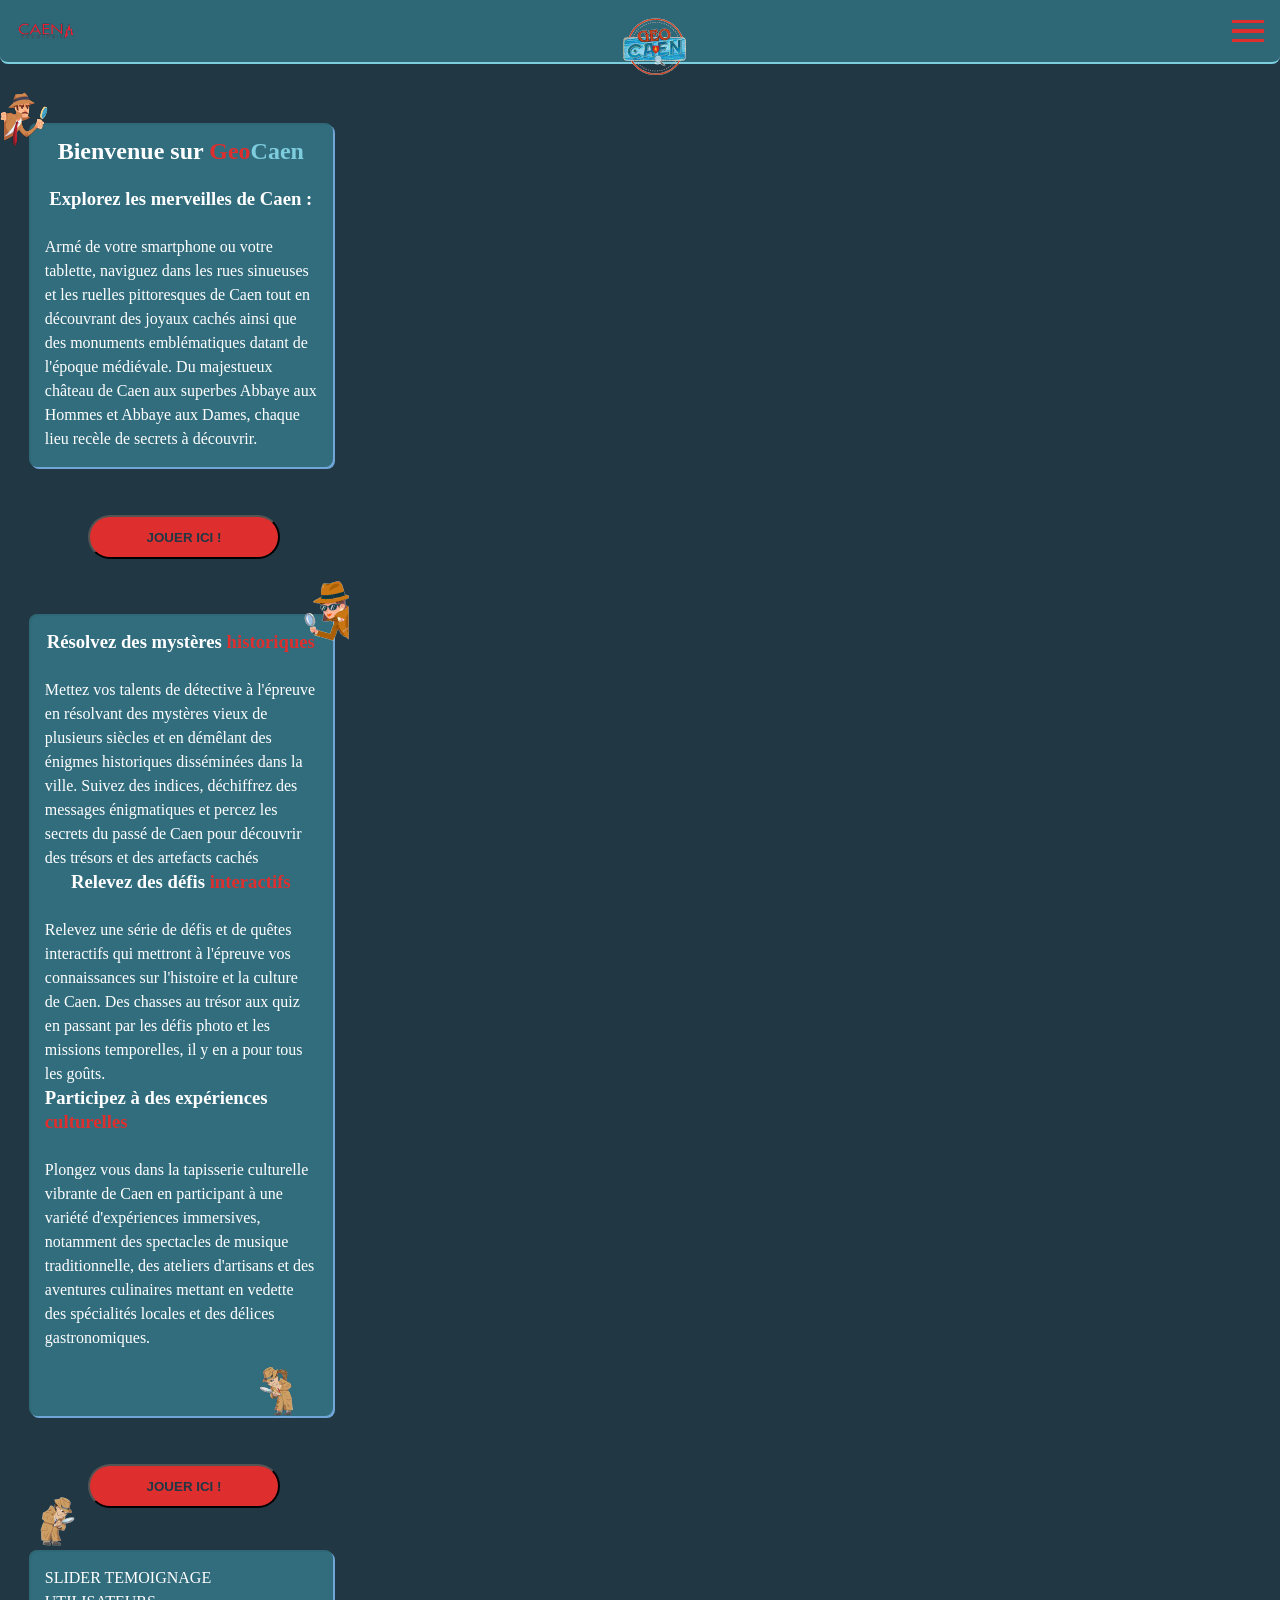
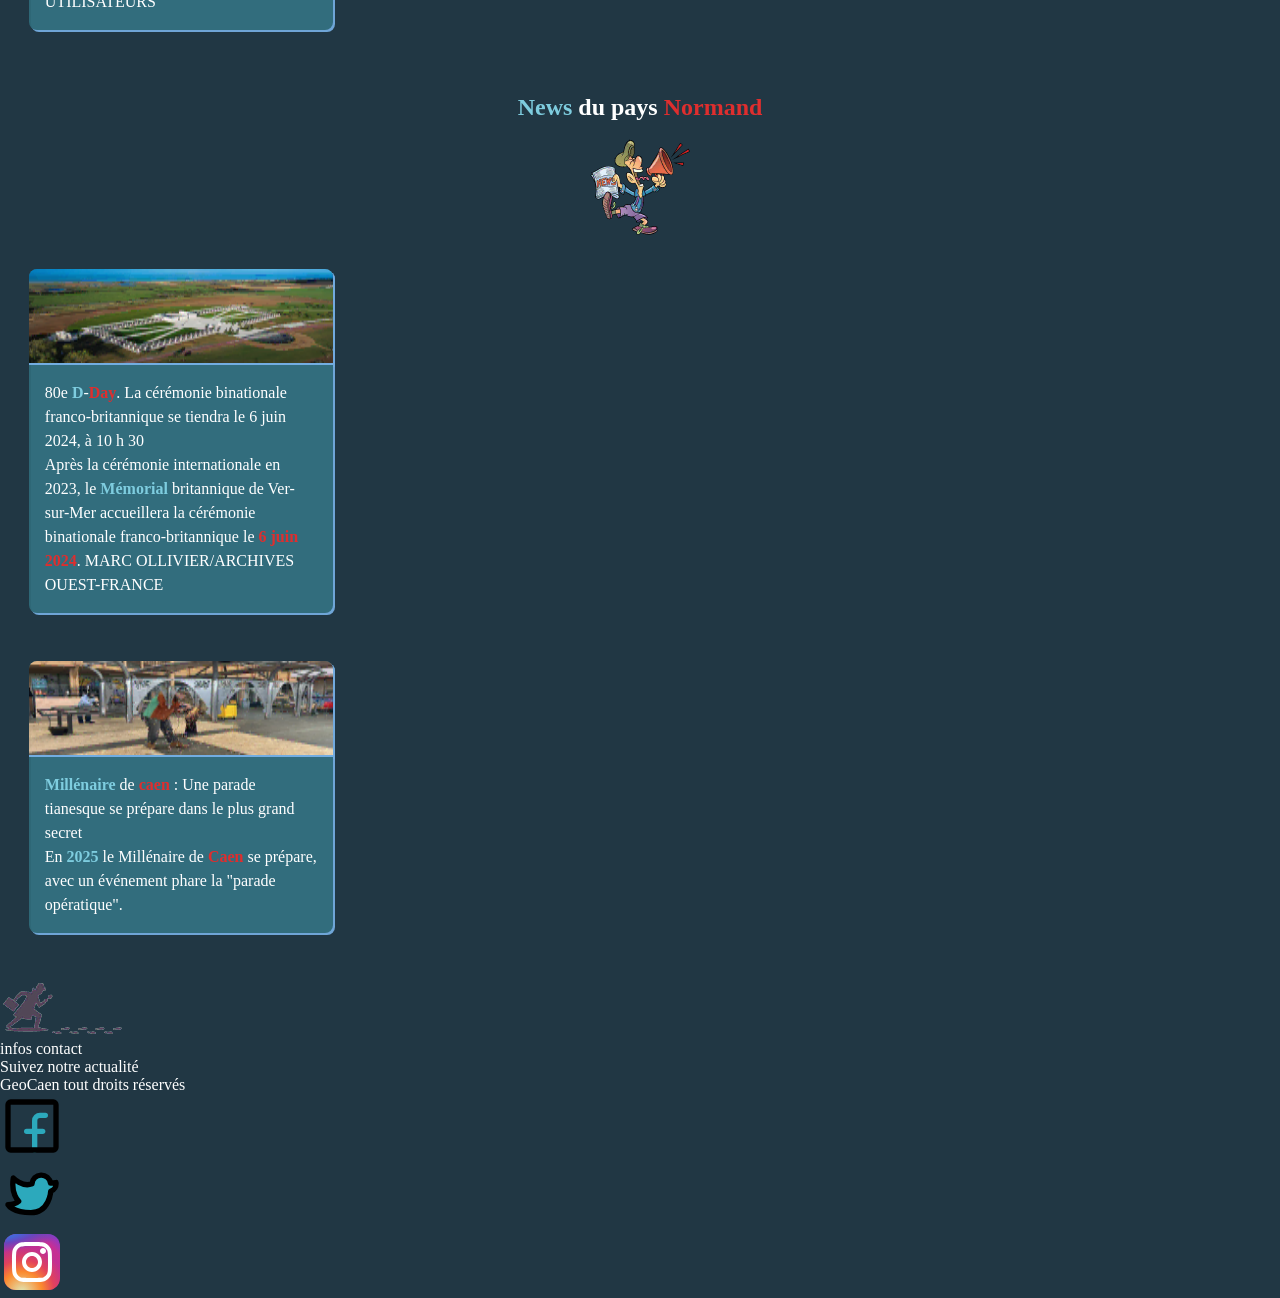
==== index.html @ 0dda118e "first commit" ====
<!DOCTYPE html>
<html lang="fr">
  <head>
    <meta charset="UTF-8" />
    <link rel="icon" type="image" href="/img/enqueteur caen.png" />
    <meta name="viewport" content="width=device-width, initial-scale=1.0" />
    <title>GeoCaen</title>
    <link rel="stylesheet" href="/css/style.css" />
  </head>

  <body>
    <main>
      <header class="header__container">
        <img
          class="header__img"
          src="/img/logovillecaenndie_2016-removebg-preview.webp"
          alt="enqueteur"
        />
        <img
          class="header__logo"
          src="/img/Geo-removebg-preview.webp"
          alt="logo GeoCaen"
        />

        <div class="menu__toggle">
          <div class="bar"></div>
          <div class="bar"></div>
          <div class="bar"></div>
        </div>
        <nav class="menu__container">
          <ul class="menu__container-lst">
            <li class="menu__container-lst-itm">
              <a class="menu__container-lst-lnk" href="#">Accueil</a>
            </li>

            <li class="menu__container-lst-itm">
              <a class="menu__container-lst-lnk" href="#"
                >Présentation des jeux</a
              >
            </li>
            <li class="menu__container-lst-itm">
              <a class="menu__container-lst-lnk" href="#"
                >A propos de GeoCaen</a
              >
            </li>
            <li class="menu__container-lst-itm">
              <a class="menu__container-lst-lnk" href="#">Nous contacter</a>
            </li>
          </ul>
        </nav>
      </header>

      <section class="main__content">
        <img class="main__content-img1" src="/img/detective window-sm.webp" alt="enqueteur" />
        <div class="main__content-txt box__style">
          <h1 class="main__content-ttl">
            Bienvenue sur <span class="txt__red">Geo</span
            ><span class="txt__blue">Caen</span>
          </h1>
          <h3 class="main__content-ttl">Explorez les merveilles de Caen :</h3>
          <p>
            Armé de votre smartphone ou votre tablette, naviguez dans les rues
            sinueuses et les ruelles pittoresques de Caen tout en découvrant des
            joyaux cachés ainsi que des monuments emblématiques datant de
            l'époque médiévale. Du majestueux château de Caen aux superbes
            Abbaye aux Hommes et Abbaye aux Dames, chaque lieu recèle de secrets
            à découvrir.
          </p>
        </div>
        <button class="btn"><a href="#"></a>jouer ici !</button>
        <img class="main__content-img2" src="/img/femme_window-sm.webp" alt="" />
        <div class="main__content-txt box__style">
          <h3 class="main__content-ttl">
            Résolvez des mystères <span class="txt__red">historiques</span>
          </h3>
          <p>
            Mettez vos talents de détective à l'épreuve en résolvant des
            mystères vieux de plusieurs siècles et en démêlant des énigmes
            historiques disséminées dans la ville. Suivez des indices,
            déchiffrez des messages énigmatiques et percez les secrets du passé
            de Caen pour découvrir des trésors et des artefacts cachés
          </p>
          <h3 class="main__content-ttl">
            Relevez des défis <span class="txt__red">interactifs</span>
          </h3>
          <p class="main__content-txt">
            Relevez une série de défis et de quêtes interactifs qui mettront à
            l'épreuve vos connaissances sur l'histoire et la culture de Caen.
            Des chasses au trésor aux quiz en passant par les défis photo et les
            missions temporelles, il y en a pour tous les goûts.
          </p>
          <h3 class="main__content-ttl">
            Participez à des expériences
            <span class="txt__red">culturelles</span>
          </h3>
          <p class="main__content-txt">
            Plongez vous dans la tapisserie culturelle vibrante de Caen en
            participant à une variété d'expériences immersives, notamment des
            spectacles de musique traditionnelle, des ateliers d'artisans et des
            aventures culinaires mettant en vedette des spécialités locales et
            des délices gastronomiques.
          </p>
          <img class="main__content-img3" src="/img/filette-sm.webp" alt="fillette" />
        </div>

        <button class="btn">jouer ici !</button>
      </section>

      <img class="main__content-img4" src="/img/boy-sm.webp" alt="garçon" />

      <section class="box__style">
        <p>SLIDER TEMOIGNAGE UTILISATEURS</p>
      </section>

      <section class="news">
        <div class="news__content">
        <h2 class="news__content-ttl">
          <span class="txt__blue">News</span> du pays
          <span class="txt__red">Normand</span>
        </h2>
        <img src="/img/livreur-de-journaux-sm.webp" alt="livreur de journaux" />
      </div>
        <div class="box__style">
          
          <img
            class="news__img"
            src="/img/memorial-britannique-ver-sur-mer.webp"
            alt=""
          />
          <p>
            80e <span class="txt__blue">D</span>-<span class="txt__red"
              >Day</span
            >. La cérémonie binationale franco-britannique se tiendra le 6 juin
            2024, à 10 h 30
          </p>

          <p>
            Après la cérémonie internationale en 2023, le
            <span class="txt__blue">Mémorial</span> britannique de Ver-sur-Mer
            accueillera la cérémonie binationale franco-britannique le
            <span class="txt__red"> 6 juin 2024</span>. MARC OLLIVIER/ARCHIVES
            OUEST-FRANCE
          </p>
        </div>

        <div class="box__style">
          <img class="news__img" src="/img/millenaire caen.webp" alt="" />
          <p>
            <span class="txt__blue">Millénaire</span> de
            <span class="txt__red">caen</span> : Une parade tianesque se prépare
            dans le plus grand secret
          </p>
          <p>
            En <span class="txt__blue">2025</span> le Millénaire de
            <span class="txt__red">Caen</span> se prépare, avec un événement
            phare la "parade opératique".
          </p>
        </div>
        <img src="/img/ombre detective-sm.webp" alt="detecvtive" />
      </section>
      <footer>
        <p>infos contact</p>
        <p>Suivez notre actualité</p>
        <p><span>GeoCaen</span> tout droits réservés</p>
        <ul>
          <li>
            <img src="/img/facebook-square-svgrepo-com.svg" alt="facebook" />
          </li>
          <li><img src="/img/twitter-svgrepo-com.svg" alt="twitter" /></li>
          <li>
            <img src="/img/instagram-1-svgrepo-com.svg" alt="instagram" />
          </li>
        </ul>
      </footer>
    </main>

    <script type="module" src="/main.js"></script>
  </body>
</html>
---- css/style.css ----
.box__style {
  display: flex;
  align-items: center;
  flex-direction: column;
  align-items: center;
  filter: drop-shadow(rgba(119, 176, 230, 0.952) 2px 2px);
  border-radius: 0.5rem;
  padding: 1rem;
  width: 19rem;
  background-color: rgba(48, 107, 121, 0.9529411765);
  line-height: 1.5rem;
  margin: 2rem 1.8rem 3rem 1.8rem;
}

.txt__red {
  color: #DF2E2E;
  font-weight: 800;
}

.txt__blue {
  color: rgba(127, 206, 224, 0.9921568627);
  font-weight: 800;
}

.news__img {
  width: 19rem;
  margin: -1rem 0 1rem 0;
  border-top-left-radius: 0.5rem;
  border-top-right-radius: 0.5rem;
  border-bottom: rgba(119, 176, 230, 0.952) 2px solid;
  height: 6rem;
}

.btn {
  background-color: #DF2E2E;
  width: 12rem;
  height: 2.75rem;
  border-radius: 50rem;
  text-transform: uppercase;
  display: flex;
  align-items: center;
  justify-content: center;
  color: #213744;
  font-weight: 800;
  position: absolute;
  left: 5.5rem;
}

:root {
  font-size: 16px;
}

body {
  background-color: #213744;
  color: white;
}

* {
  box-sizing: border-box;
  margin: 0;
  padding: 0;
  list-style: none;
}

.header__container {
  background-color: rgba(48, 107, 121, 0.9529411765);
  display: flex;
  justify-content: space-between;
  align-items: center;
  height: 4rem;
  padding: 1rem;
  border-bottom-left-radius: 0.5rem;
  border-bottom-right-radius: 0.5rem;
  border-bottom: rgba(127, 206, 224, 0.9921568627) 2px solid;
  margin-bottom: -2.5rem;
}

.header__logo {
  margin-top: 2rem;
}

.menu__toggle {
  display: inline-block;
  cursor: pointer;
}

.bar {
  width: 2rem;
  height: 0.2rem;
  background-color: #DF2E2E;
  margin: 6px 0;
  transition: 0.4s;
}

.menu__container {
  display: none;
}

.menu__container-active {
  display: block;
  background-color: gray;
  width: 150px;
  border-radius: 0.5rem;
}

.menu__container-lst {
  list-style: none;
  padding: 0;
}

.menu__container-lst-itm {
  margin-bottom: 10px;
  padding: 10px 20px;
}

.menu__container-lst-lnk {
  text-decoration: none;
  color: #ffffff;
}

.menu__container-lst-lnk:hover {
  color: gold;
}

.main__content {
  max-width: 19rem;
}

.main__content-ttl {
  margin: 0 0 1.5rem 0;
}

.main__content-img1 {
  position: relative;
  top: 4rem;
  right: 0.3rem;
  z-index: 1000;
}

.main__content-img2 {
  position: relative;
  left: 19rem;
  top: 4rem;
  z-index: 1000;
}

.main__content-img3 {
  position: relative;
  left: 6rem;
  top: 1rem;
}

.main__content-img4 {
  position: relative;
  top: 2rem;
  left: 2.5rem;
}

.news__content {
  display: flex;
  flex-direction: column;
  align-items: center;
}

.news__content-ttl {
  margin: 1rem;
}/*# sourceMappingURL=style.css.map */
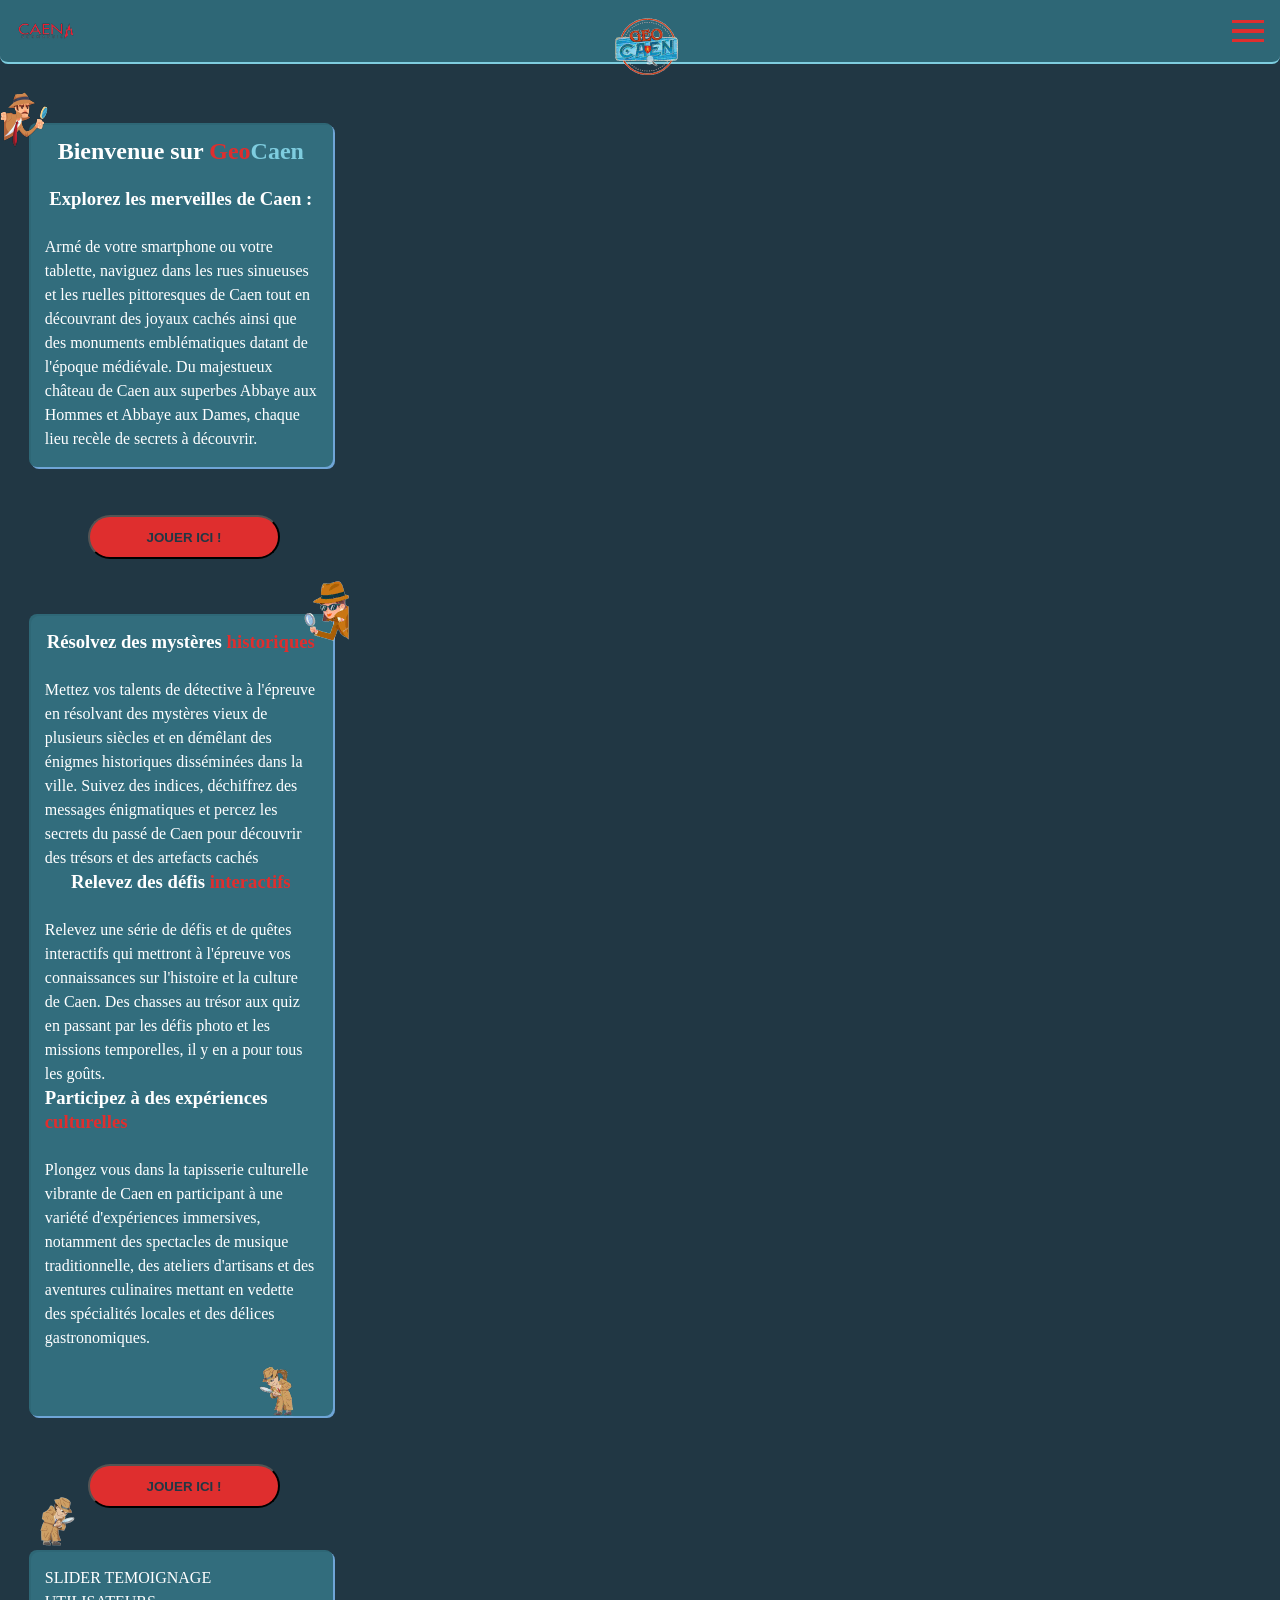
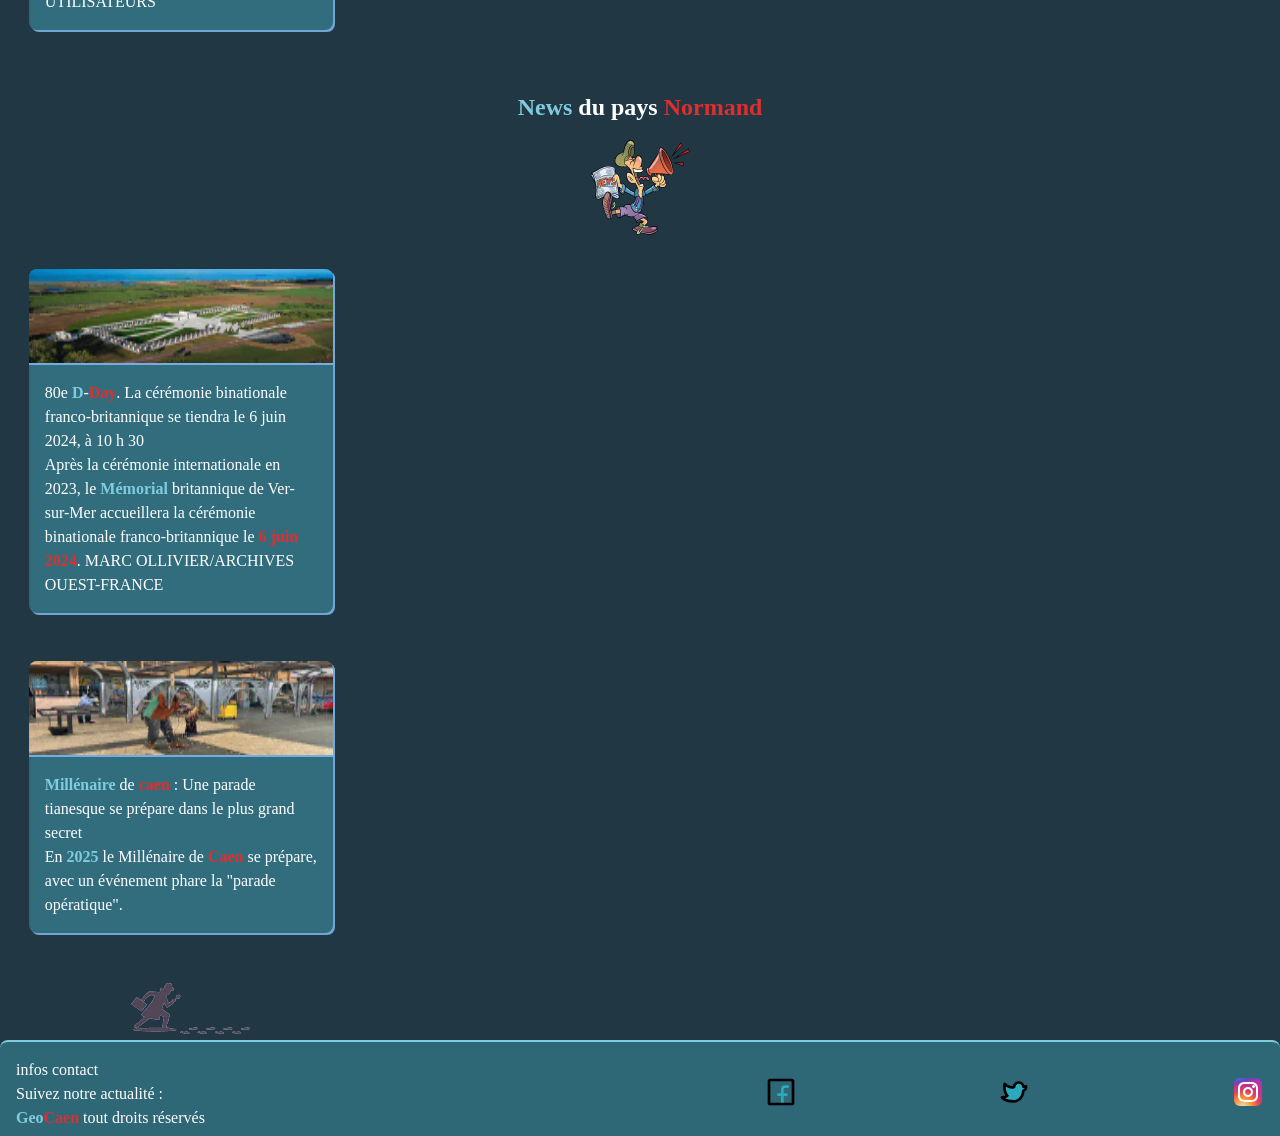
==== commit cd819d67: "fil rouge" ====
--- a/index.html
+++ b/index.html
@@ -156,19 +156,21 @@
             phare la "parade opératique".
           </p>
         </div>
-        <img src="/img/ombre detective-sm.webp" alt="detecvtive" />
+        <img  class="main__content-img5" src="/img/ombre detective-sm.webp" alt="detective" />
       </section>
-      <footer>
+      <footer class="footer">
+        <div class="footer__txt">
         <p>infos contact</p>
-        <p>Suivez notre actualité</p>
-        <p><span>GeoCaen</span> tout droits réservés</p>
-        <ul>
+        <p>Suivez notre actualité :</p>
+        <p><span class="txt__blue">Geo</span><span class="txt__red">Caen</span> tout droits réservés</p>
+      </div>
+        <ul class="footer__icn">
           <li>
-            <img src="/img/facebook-square-svgrepo-com.svg" alt="facebook" />
+            <img class="footer__icn-img" src="/img/facebook-square-svgrepo-com.svg" alt="facebook" />
           </li>
-          <li><img src="/img/twitter-svgrepo-com.svg" alt="twitter" /></li>
+          <li><img class="footer__icn-img" src="/img/twitter-svgrepo-com.svg" alt="twitter" /></li>
           <li>
-            <img src="/img/instagram-1-svgrepo-com.svg" alt="instagram" />
+            <img  class="footer__icn-img" src="/img/instagram-1-svgrepo-com.svg" alt="instagram" />
           </li>
         </ul>
       </footer>
--- a/css/style.css
+++ b/css/style.css
@@ -76,7 +76,9 @@
 }
 
 .header__logo {
-  margin-top: 2rem;
+  position: relative;
+  top: 1rem;
+  right: 0.5rem;
 }
 
 .menu__toggle {
@@ -164,4 +166,37 @@
 
 .news__content-ttl {
   margin: 1rem;
+}
+
+.main__content-img5 {
+  position: relative;
+  left: 8rem;
+}
+
+.footer {
+  background-color: rgba(48, 107, 121, 0.9529411765);
+  display: grid;
+  grid-template-columns: 60% 40%;
+  padding: 1rem;
+  border-top-left-radius: 0.5rem;
+  border-top-right-radius: 0.5rem;
+  border-top: rgba(127, 206, 224, 0.9921568627) 2px solid;
+  height: 6rem;
+}
+
+.footer__icn {
+  display: flex;
+  flex-direction: row;
+  align-items: center;
+  justify-content: space-between;
+}
+
+.footer__txt {
+  display: flex;
+  flex-direction: column;
+  line-height: 1.5rem;
+}
+
+.footer__icn-img {
+  width: 2rem;
 }/*# sourceMappingURL=style.css.map */
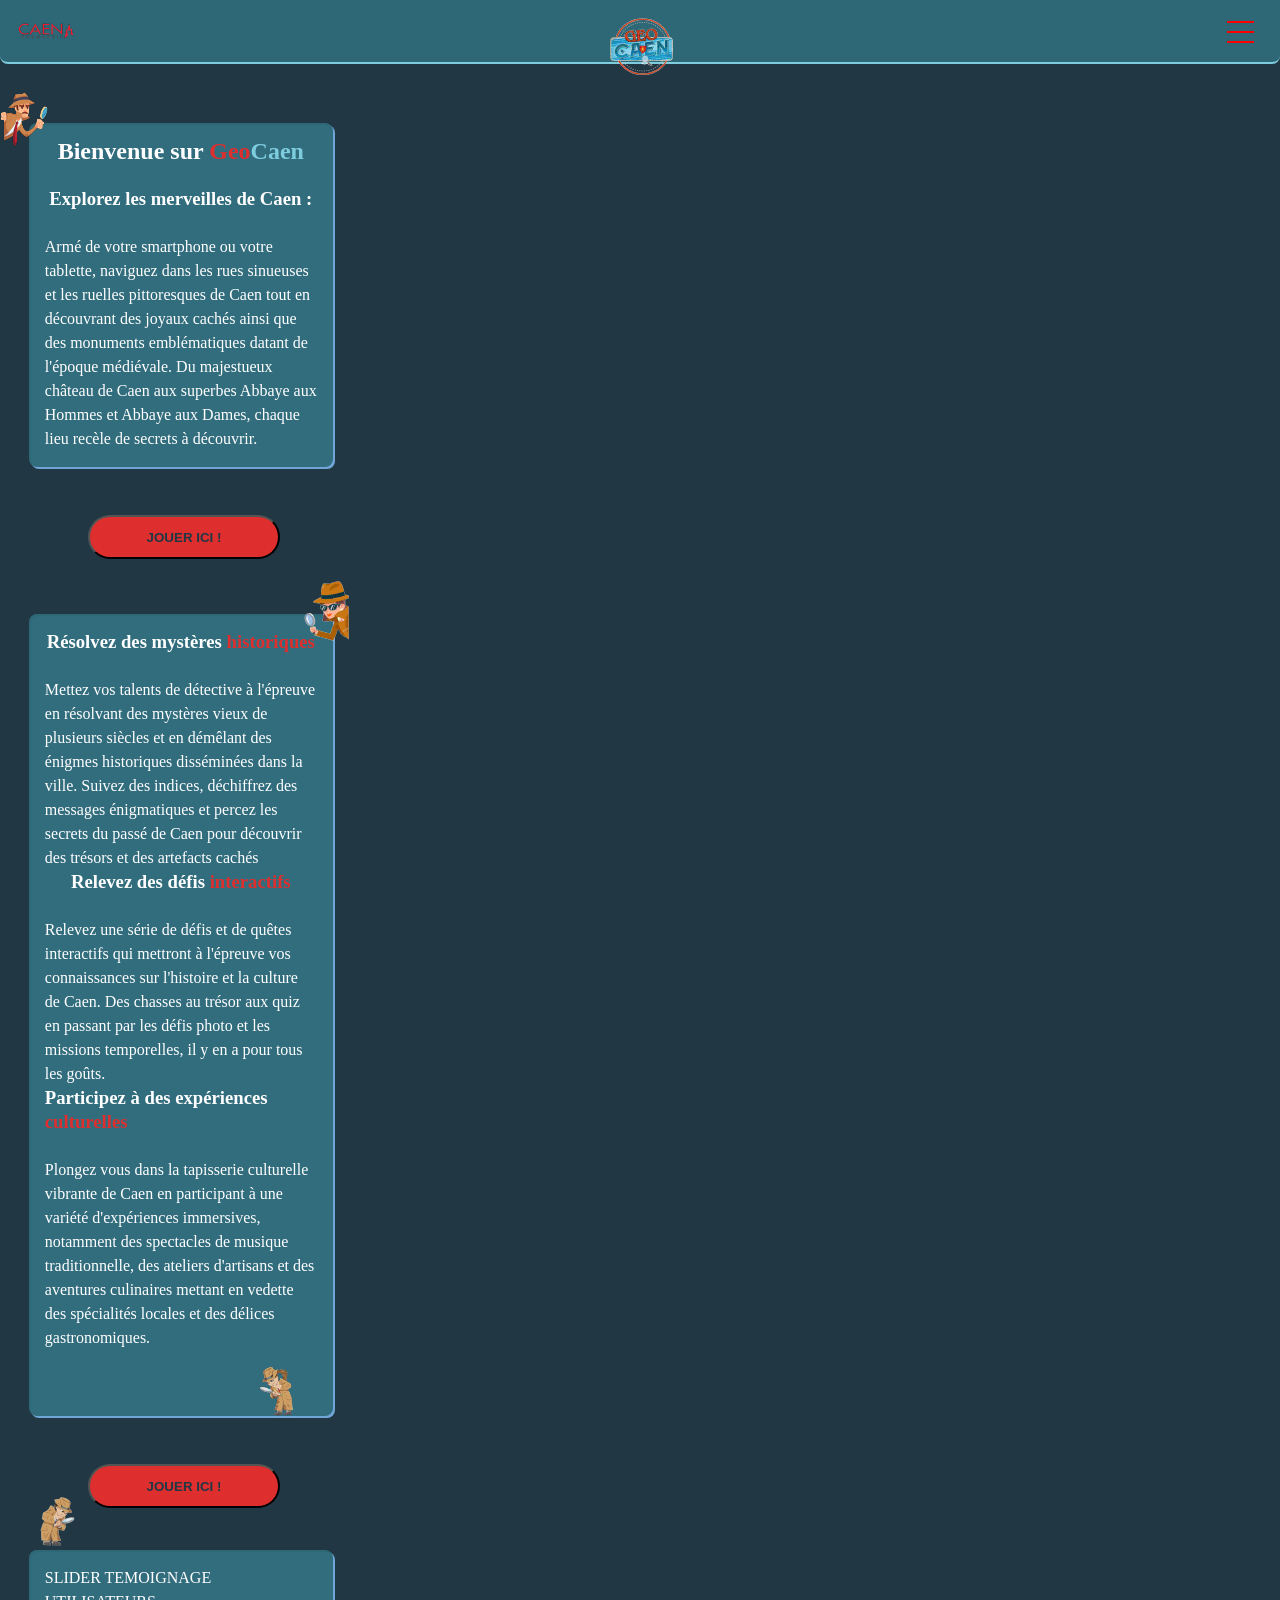
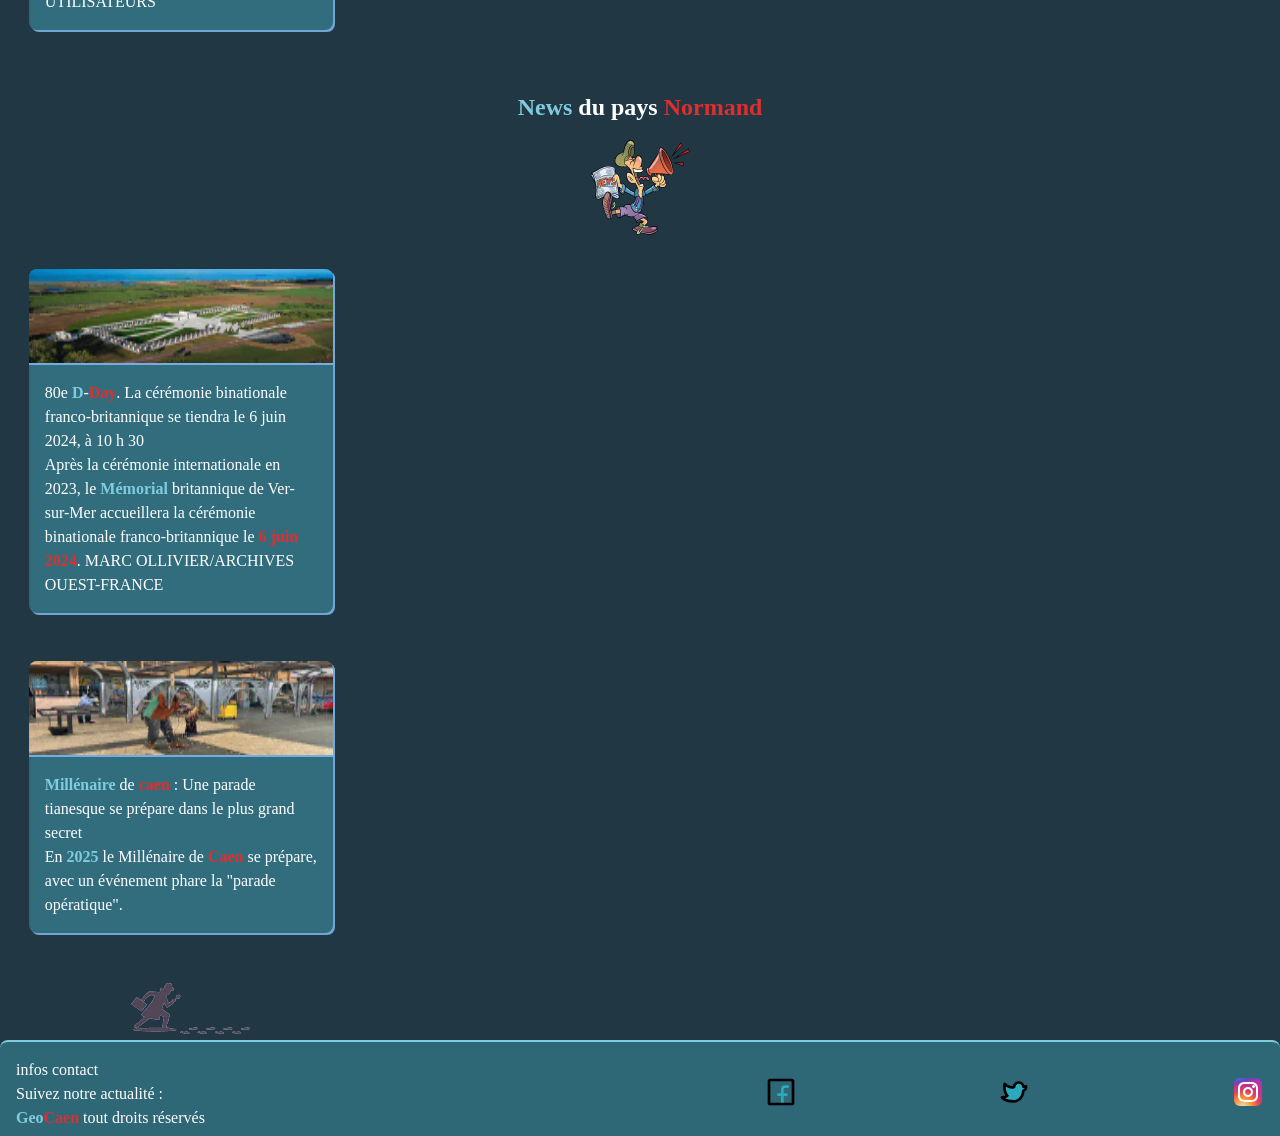
==== commit 685677b4: "burger menu" ====
--- a/index.html
+++ b/index.html
@@ -22,32 +22,31 @@
           alt="logo GeoCaen"
         />
 
-        <div class="menu__toggle">
-          <div class="bar"></div>
-          <div class="bar"></div>
-          <div class="bar"></div>
+        <div class="menu__toggle" id="burger__menu">
+          <span class="menu__toggle-bar"></span>
         </div>
-        <nav class="menu__container">
-          <ul class="menu__container-lst">
-            <li class="menu__container-lst-itm">
-              <a class="menu__container-lst-lnk" href="#">Accueil</a>
+        <nav id="menu">
+          <ul class="menu__container">
+            <li class="menu__container-itm">
+              <a class="menu__container-lnk" href="#">Accueil</a>
             </li>
 
-            <li class="menu__container-lst-itm">
-              <a class="menu__container-lst-lnk" href="#"
+            <li class="menu__container-itm">
+              <a class="menu__container-lnk" href="#"
                 >Présentation des jeux</a
               >
             </li>
-            <li class="menu__container-lst-itm">
-              <a class="menu__container-lst-lnk" href="#"
+            <li class="menu__container-itm">
+              <a class="menu__container-lnk" href="#"
                 >A propos de GeoCaen</a
               >
             </li>
-            <li class="menu__container-lst-itm">
-              <a class="menu__container-lst-lnk" href="#">Nous contacter</a>
+            <li class="menu__container-itm">
+              <a class="menu__container-lnk" href="#">Nous contacter</a>
             </li>
           </ul>
         </nav>
+        
       </header>
 
       <section class="main__content">
--- a/css/style.css
+++ b/css/style.css
@@ -53,6 +53,7 @@
 body {
   background-color: #213744;
   color: white;
+  overflow-x: hidden;
 }
 
 * {
@@ -78,50 +79,93 @@
 .header__logo {
   position: relative;
   top: 1rem;
-  right: 0.5rem;
+  left: 2.3rem;
 }
 
 .menu__toggle {
-  display: inline-block;
-  cursor: pointer;
-}
-
-.bar {
-  width: 2rem;
-  height: 0.2rem;
-  background-color: #DF2E2E;
-  margin: 6px 0;
-  transition: 0.4s;
-}
-
-.menu__container {
-  display: none;
-}
-
-.menu__container-active {
+  height: 27px;
+  width: 30px;
+  margin: 50px;
+  position: relative;
+  overflow: visible;
+  z-index: 2;
+  left: 2.5rem;
+}
+.menu__toggle .menu__toggle-bar,
+.menu__toggle .menu__toggle-bar:before,
+.menu__toggle .menu__toggle-bar:after {
+  background: red;
   display: block;
-  background-color: gray;
-  width: 150px;
-  border-radius: 0.5rem;
-}
-
-.menu__container-lst {
-  list-style: none;
+  height: 2px;
+  opacity: 1;
+  position: absolute;
+  transition: 0.3s ease-in-out;
+}
+.menu__toggle .menu__toggle-bar:before,
+.menu__toggle .menu__toggle-bar:after {
+  content: "";
+}
+.menu__toggle .menu__toggle-bar:before {
+  left: 0px;
+  top: -10px;
+  width: 27px;
+}
+.menu__toggle .menu__toggle-bar {
+  right: 0px;
+  top: 13px;
+  width: 27px;
+}
+.menu__toggle .menu__toggle-bar:after {
+  left: 0px;
+  top: 10px;
+  width: 27px;
+}
+.menu__toggle.close .menu__toggle-bar:before {
+  top: 0px;
+  transform: rotate(90deg);
+  width: 27px;
+}
+.menu__toggle.close .menu__toggle-bar {
+  transform: rotate(-45deg);
+  top: 13px;
+  width: 27px;
+}
+.menu__toggle.close .menu__toggle-bar:after {
+  top: 0px;
+  left: 0;
+  transform: rotate(90deg);
+  opacity: 0;
+  width: 0;
+}
+
+#menu {
+  z-index: 1;
+  min-width: 100%;
+  min-height: 100%;
+  position: fixed;
+  top: 0;
+  height: 0;
+  visibility: hidden;
+  opacity: 0;
+  text-align: center;
+  padding-top: 20px;
+  transition: all 0.3s ease-in-out;
+}
+#menu.overlay {
+  visibility: visible;
+  opacity: 1;
+  padding-top: 100px;
+  background: rgba(0, 0, 0, 0.5);
+}
+#menu .menu__container {
   padding: 0;
 }
-
-.menu__container-lst-itm {
-  margin-bottom: 10px;
-  padding: 10px 20px;
-}
-
-.menu__container-lst-lnk {
+#menu .menu__container-lnk {
+  color: #fff;
+  display: block;
+  font-size: 32px;
+  margin-bottom: 30px;
   text-decoration: none;
-  color: #ffffff;
-}
-
-.menu__container-lst-lnk:hover {
-  color: gold;
 }
 
 .main__content {
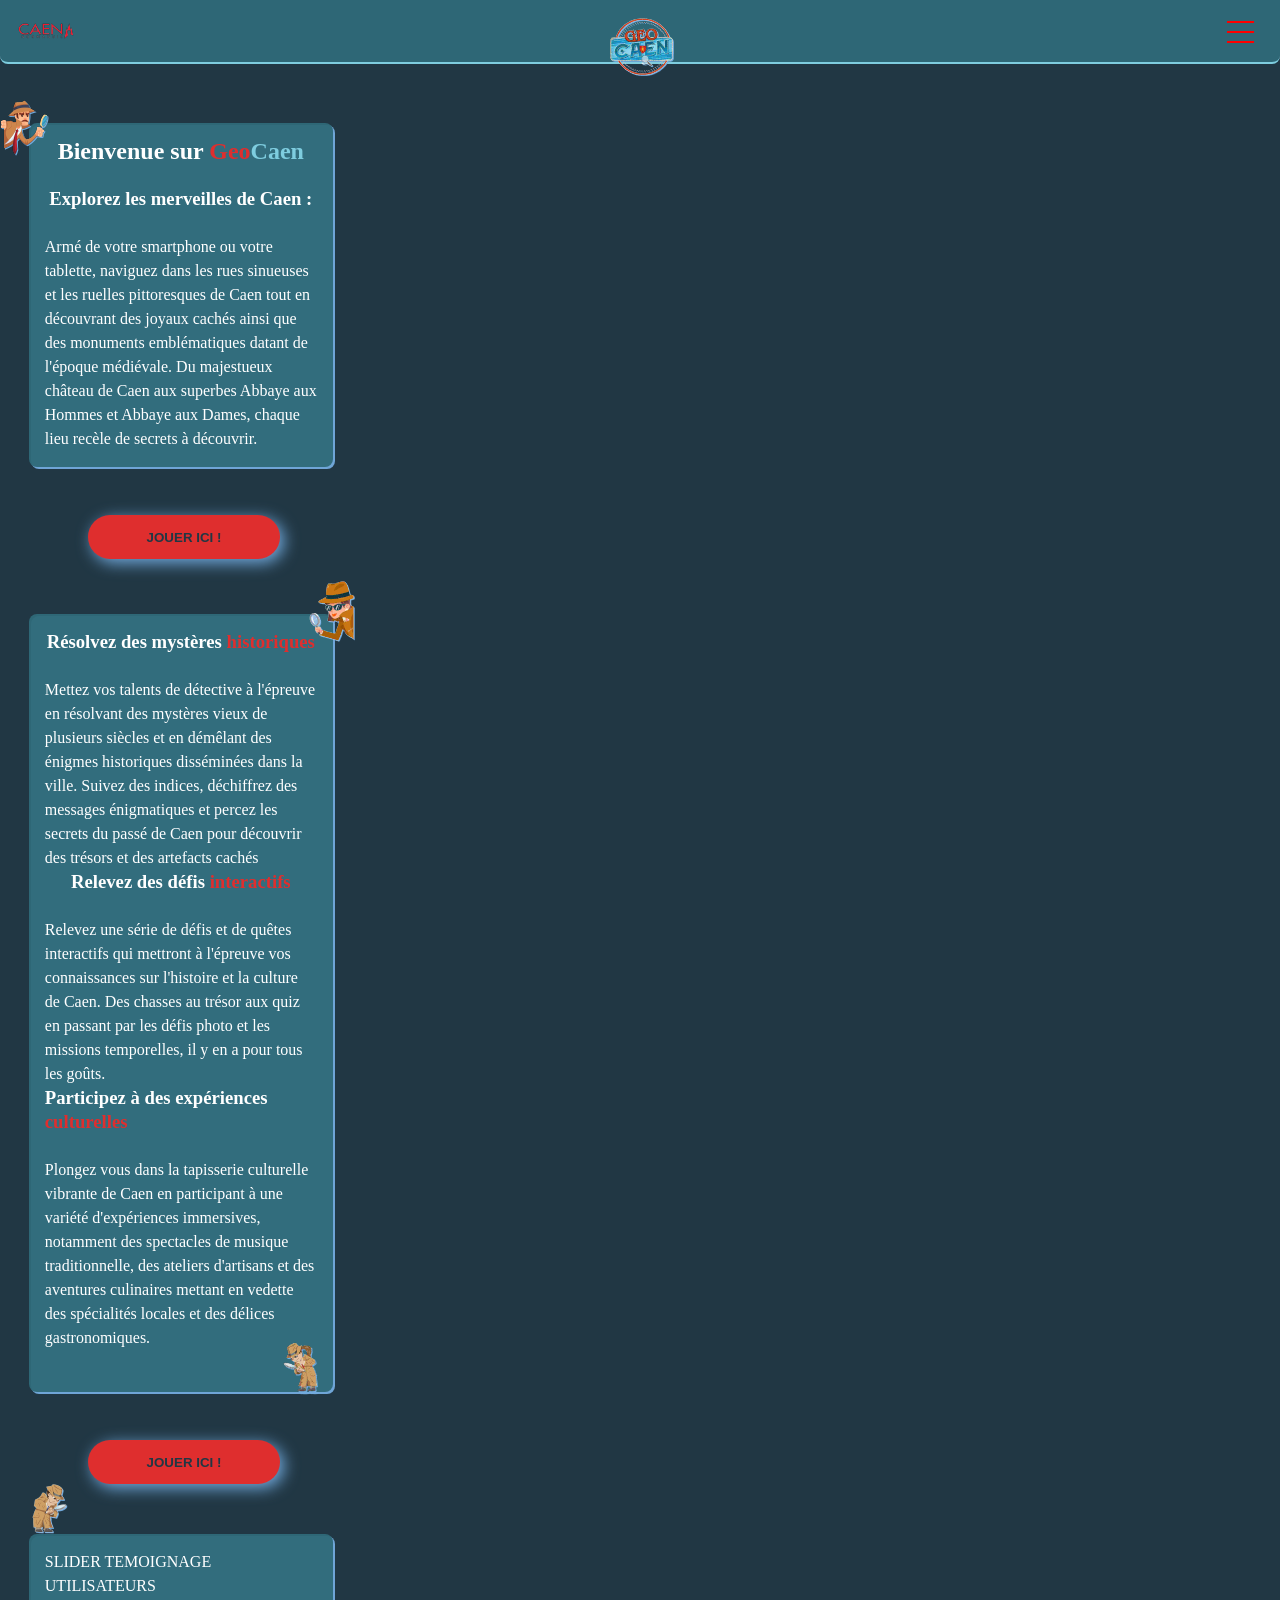
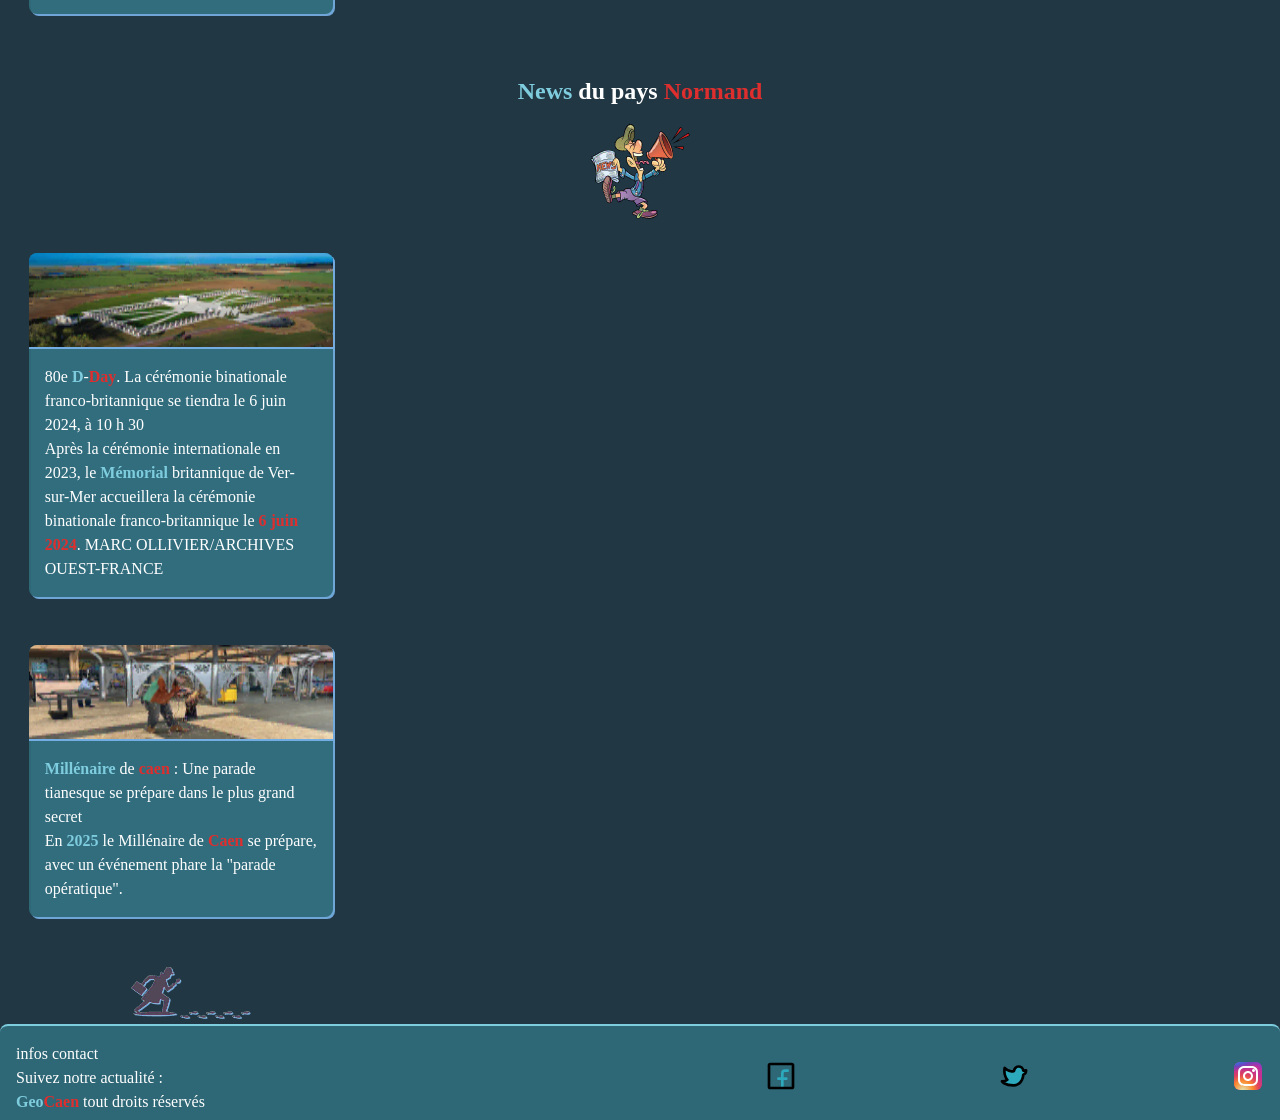
==== commit 3187e5c7: "game" ====
--- a/index.html
+++ b/index.html
@@ -17,7 +17,7 @@
           alt="enqueteur"
         />
         <img
-          class="header__logo"
+          class="header__logo main__img "
           src="/img/Geo-removebg-preview.webp"
           alt="logo GeoCaen"
         />
@@ -28,11 +28,11 @@
         <nav id="menu">
           <ul class="menu__container">
             <li class="menu__container-itm">
-              <a class="menu__container-lnk" href="#">Accueil</a>
+              <a class="menu__container-lnk" href="index.html">Accueil</a>
             </li>
 
             <li class="menu__container-itm">
-              <a class="menu__container-lnk" href="#"
+              <a class="menu__container-lnk" href="jeux.html"
                 >Présentation des jeux</a
               >
             </li>
@@ -50,7 +50,7 @@
       </header>
 
       <section class="main__content">
-        <img class="main__content-img1" src="/img/detective window-sm.webp" alt="enqueteur" />
+        <img class="main__content-img1 main__img" src="/img/detective window-sm.webp" alt="enqueteur" />
         <div class="main__content-txt box__style">
           <h1 class="main__content-ttl">
             Bienvenue sur <span class="txt__red">Geo</span
@@ -66,8 +66,8 @@
             à découvrir.
           </p>
         </div>
-        <button class="btn"><a href="#"></a>jouer ici !</button>
-        <img class="main__content-img2" src="/img/femme_window-sm.webp" alt="" />
+        <a href="jeux.html"><button class="btn">jouer ici !</button></a>
+        <img class="main__content-img2 main__img" src="/img/femme_window-sm.webp" alt="" />
         <div class="main__content-txt box__style">
           <h3 class="main__content-ttl">
             Résolvez des mystères <span class="txt__red">historiques</span>
@@ -99,13 +99,13 @@
             aventures culinaires mettant en vedette des spécialités locales et
             des délices gastronomiques.
           </p>
-          <img class="main__content-img3" src="/img/filette-sm.webp" alt="fillette" />
+          <img class="main__content-img3 main__img" src="/img/filette-sm.webp" alt="fillette" />
         </div>
 
-        <button class="btn">jouer ici !</button>
+        <a href="jeux.html"><button class="btn">jouer ici !</button></a>
       </section>
 
-      <img class="main__content-img4" src="/img/boy-sm.webp" alt="garçon" />
+      <img class="main__content-img4 main__img" src="/img/boy-sm.webp" alt="garçon" />
 
       <section class="box__style">
         <p>SLIDER TEMOIGNAGE UTILISATEURS</p>
@@ -155,7 +155,7 @@
             phare la "parade opératique".
           </p>
         </div>
-        <img  class="main__content-img5" src="/img/ombre detective-sm.webp" alt="detective" />
+        <img  class="main__content-img5 main__img" src="/img/ombre detective-sm.webp" alt="detective" />
       </section>
       <footer class="footer">
         <div class="footer__txt">
--- a/css/style.css
+++ b/css/style.css
@@ -33,6 +33,7 @@
 
 .btn {
   background-color: #DF2E2E;
+  border: none;
   width: 12rem;
   height: 2.75rem;
   border-radius: 50rem;
@@ -44,6 +45,12 @@
   font-weight: 800;
   position: absolute;
   left: 5.5rem;
+  filter: drop-shadow(rgba(119, 176, 230, 0.952) 4px 4px 8px);
+}
+
+.main__img {
+  position: relative;
+  filter: drop-shadow(rgba(119, 176, 230, 0.952) 1px 1px);
 }
 
 :root {
@@ -80,6 +87,7 @@
   position: relative;
   top: 1rem;
   left: 2.3rem;
+  filter: drop-shadow(rgba(119, 176, 230, 0.952) 1px 1px);
 }
 
 .menu__toggle {
@@ -177,29 +185,27 @@
 }
 
 .main__content-img1 {
-  position: relative;
-  top: 4rem;
+  top: 4.5rem;
   right: 0.3rem;
   z-index: 1000;
 }
 
 .main__content-img2 {
-  position: relative;
-  left: 19rem;
+  left: 19.3rem;
   top: 4rem;
   z-index: 1000;
 }
 
 .main__content-img3 {
-  position: relative;
-  left: 6rem;
+  left: 7.5rem;
   top: 1rem;
+  margin-top: -1.5rem;
 }
 
 .main__content-img4 {
-  position: relative;
-  top: 2rem;
-  left: 2.5rem;
+  top: 2.2rem;
+  left: 2rem;
+  margin-top: 0.5rem;
 }
 
 .news__content {
@@ -213,7 +219,6 @@
 }
 
 .main__content-img5 {
-  position: relative;
   left: 8rem;
 }
 
@@ -243,4 +248,19 @@
 
 .footer__icn-img {
   width: 2rem;
+}
+
+.game__ttl {
+  margin-top: 5rem;
+  text-align: center;
+}
+
+.game__img {
+  border-radius: 1rem;
+}
+
+.game {
+  display: flex;
+  align-items: center;
+  flex-direction: column;
 }/*# sourceMappingURL=style.css.map */
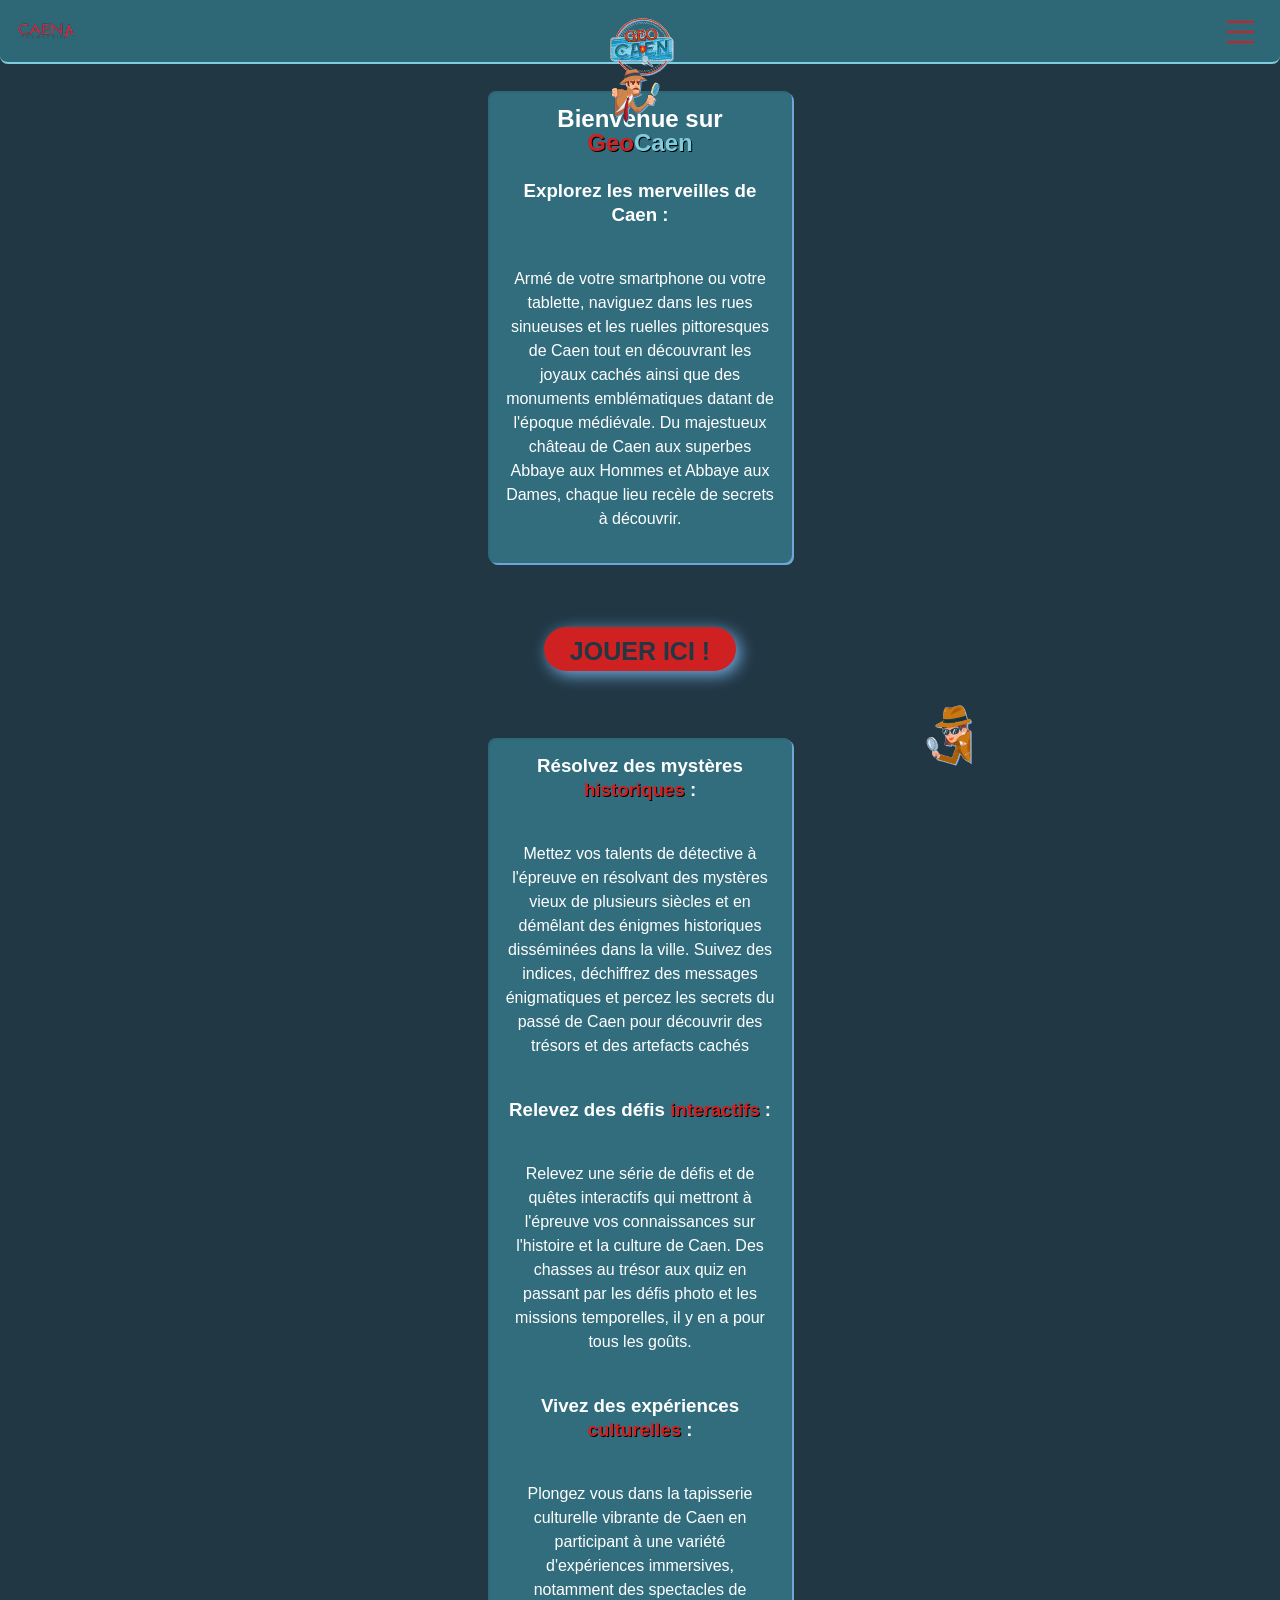
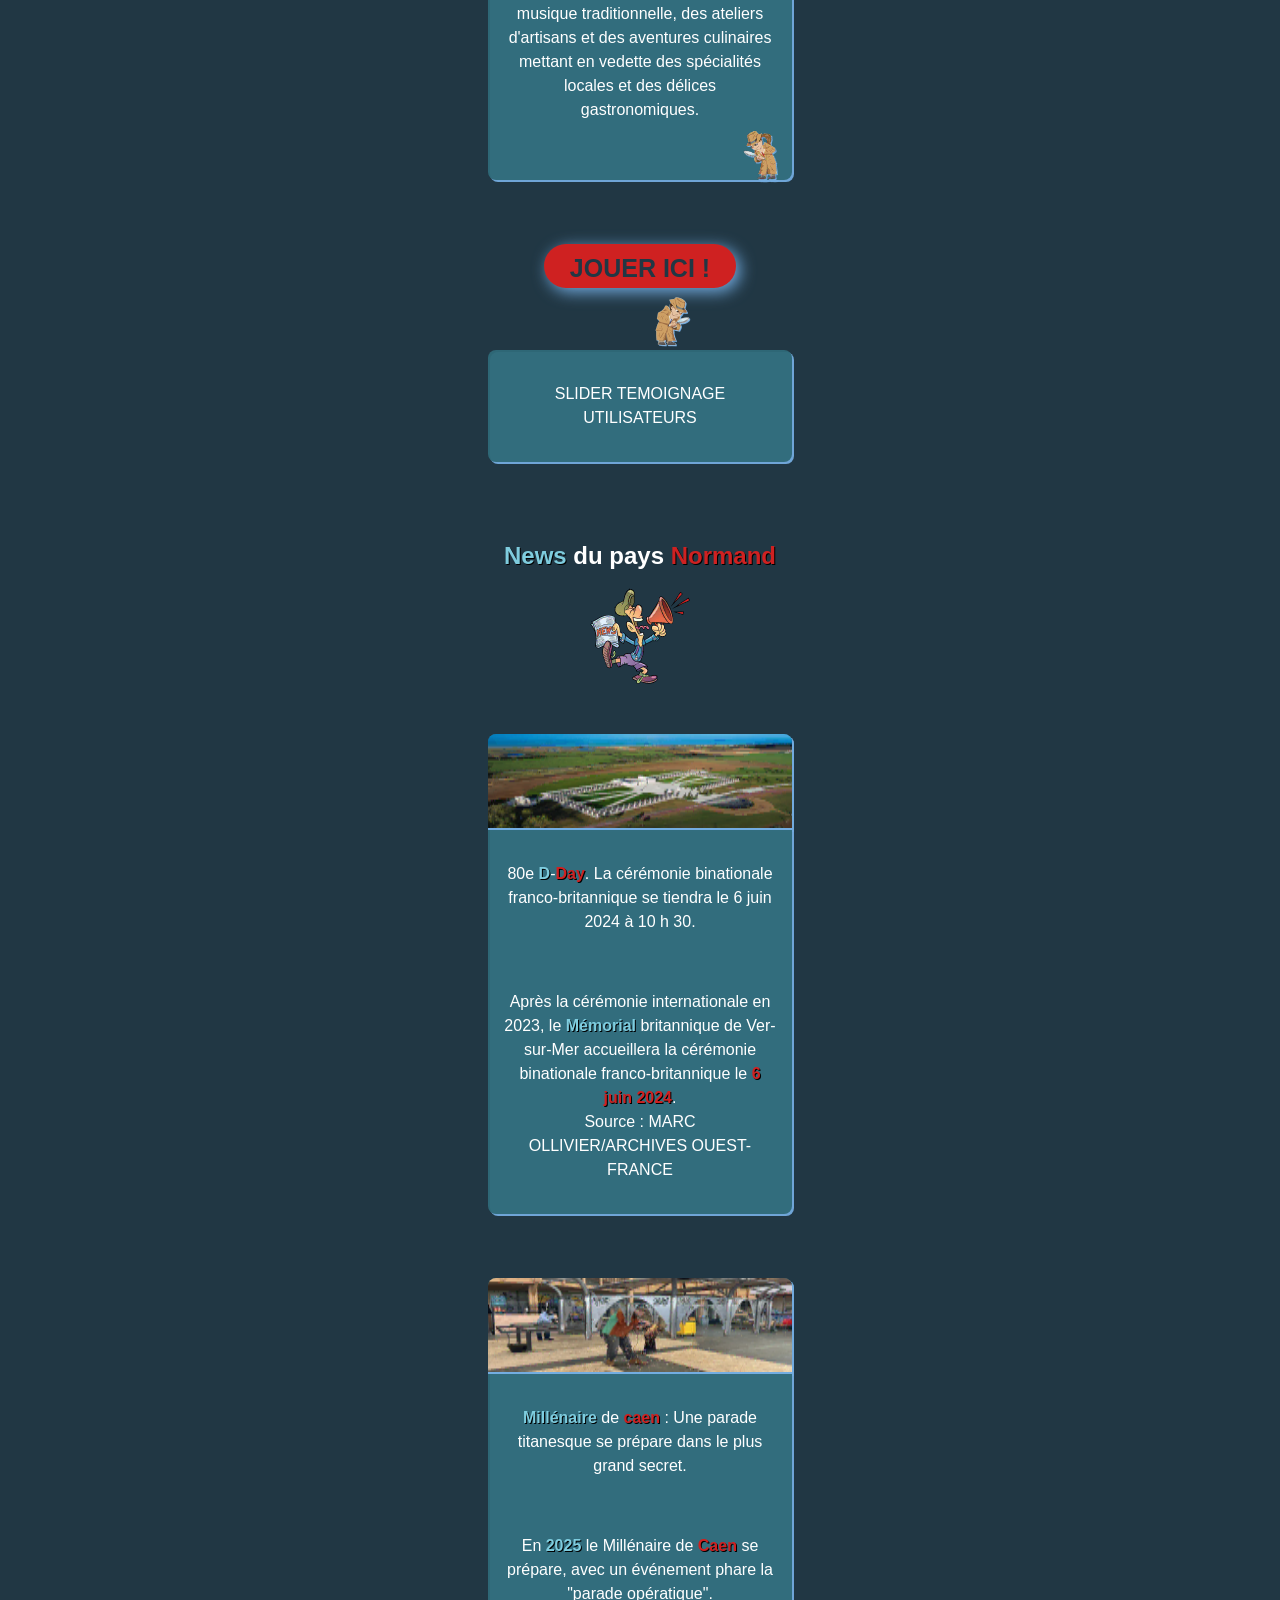
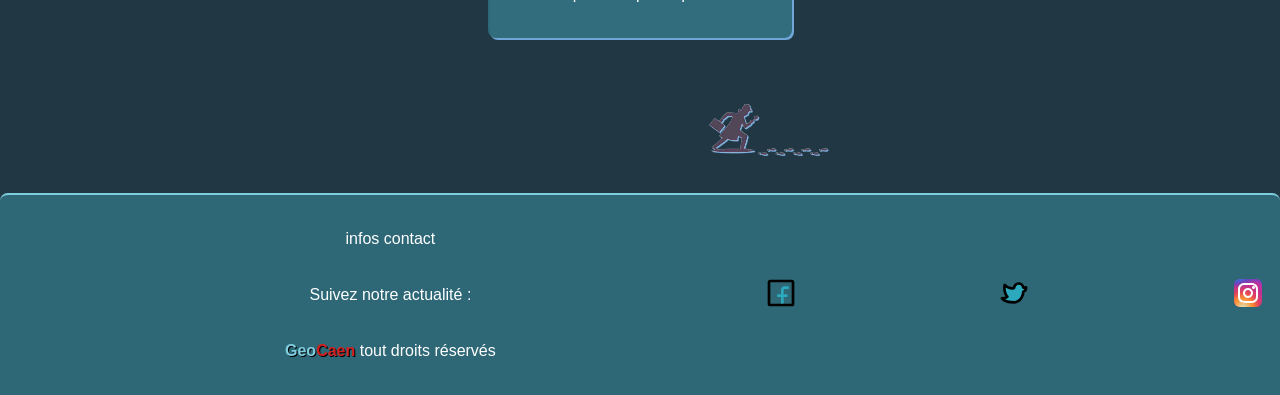
==== commit b6b49bb6: "game" ====
--- a/index.html
+++ b/index.html
@@ -17,7 +17,7 @@
           alt="enqueteur"
         />
         <img
-          class="header__logo main__img "
+          class="header__logo site__img"
           src="/img/Geo-removebg-preview.webp"
           alt="logo GeoCaen"
         />
@@ -37,21 +37,22 @@
               >
             </li>
             <li class="menu__container-itm">
-              <a class="menu__container-lnk" href="#"
-                >A propos de GeoCaen</a
-              >
-            </li>
-            <li class="menu__container-itm">
-              <a class="menu__container-lnk" href="#">Nous contacter</a>
+              <a class="menu__container-lnk" href="#">A propos de GeoCaen</a>
+            </li>
+            <li class="menu__container-itm">
+              <a class="menu__container-lnk " href="#">Nous contacter</a>
             </li>
           </ul>
         </nav>
-        
       </header>
 
       <section class="main__content">
-        <img class="main__content-img1 main__img" src="/img/detective window-sm.webp" alt="enqueteur" />
-        <div class="main__content-txt box__style">
+        <img
+          class="main__content-img1 site__img"
+          src="/img/detective window-sm.webp"
+          alt="enqueteur"
+        />
+        <div class=" box-content main__content-txt box__style">
           <h1 class="main__content-ttl">
             Bienvenue sur <span class="txt__red">Geo</span
             ><span class="txt__blue">Caen</span>
@@ -59,18 +60,22 @@
           <h3 class="main__content-ttl">Explorez les merveilles de Caen :</h3>
           <p>
             Armé de votre smartphone ou votre tablette, naviguez dans les rues
-            sinueuses et les ruelles pittoresques de Caen tout en découvrant des
+            sinueuses et les ruelles pittoresques de Caen tout en découvrant les
             joyaux cachés ainsi que des monuments emblématiques datant de
             l'époque médiévale. Du majestueux château de Caen aux superbes
             Abbaye aux Hommes et Abbaye aux Dames, chaque lieu recèle de secrets
             à découvrir.
           </p>
         </div>
-        <a href="jeux.html"><button class="btn">jouer ici !</button></a>
-        <img class="main__content-img2 main__img" src="/img/femme_window-sm.webp" alt="" />
-        <div class="main__content-txt box__style">
+        <a class="link" href="jeux.html"><button class="btn">jouer ici !</button></a>
+        <img
+          class="main__content-img2 site__img"
+          src="/img/femme_window-sm.webp"
+          alt=""
+        />
+        <div class="box-content main__content-txt box__style">
           <h3 class="main__content-ttl">
-            Résolvez des mystères <span class="txt__red">historiques</span>
+            Résolvez des mystères <span class="txt__red">historiques</span> :
           </h3>
           <p>
             Mettez vos talents de détective à l'épreuve en résolvant des
@@ -79,8 +84,9 @@
             déchiffrez des messages énigmatiques et percez les secrets du passé
             de Caen pour découvrir des trésors et des artefacts cachés
           </p>
+          <br />
           <h3 class="main__content-ttl">
-            Relevez des défis <span class="txt__red">interactifs</span>
+            Relevez des défis <span class="txt__red">interactifs</span> :
           </h3>
           <p class="main__content-txt">
             Relevez une série de défis et de quêtes interactifs qui mettront à
@@ -88,9 +94,9 @@
             Des chasses au trésor aux quiz en passant par les défis photo et les
             missions temporelles, il y en a pour tous les goûts.
           </p>
+          <br />
           <h3 class="main__content-ttl">
-            Participez à des expériences
-            <span class="txt__red">culturelles</span>
+            Vivez des expériences <span class="txt__red">culturelles</span> :
           </h3>
           <p class="main__content-txt">
             Plongez vous dans la tapisserie culturelle vibrante de Caen en
@@ -99,28 +105,38 @@
             aventures culinaires mettant en vedette des spécialités locales et
             des délices gastronomiques.
           </p>
-          <img class="main__content-img3 main__img" src="/img/filette-sm.webp" alt="fillette" />
-        </div>
-
-        <a href="jeux.html"><button class="btn">jouer ici !</button></a>
+          <img
+            class="main__content-img3 site__img"
+            src="/img/filette-sm.webp"
+            alt="fillette"
+          />
+        </div>
+
+        <a class="link" href="jeux.html"><button class="btn">jouer ici !</button></a>
       </section>
 
-      <img class="main__content-img4 main__img" src="/img/boy-sm.webp" alt="garçon" />
-
-      <section class="box__style">
+      <img
+        class="main__content-img4 site__img"
+        src="/img/boy-sm.webp"
+        alt="garçon"
+      />
+
+      <section class=" box-content box__style">
         <p>SLIDER TEMOIGNAGE UTILISATEURS</p>
       </section>
 
       <section class="news">
         <div class="news__content">
-        <h2 class="news__content-ttl">
-          <span class="txt__blue">News</span> du pays
-          <span class="txt__red">Normand</span>
-        </h2>
-        <img src="/img/livreur-de-journaux-sm.webp" alt="livreur de journaux" />
-      </div>
-        <div class="box__style">
-          
+          <h2 class="news__content-ttl">
+            <span class="txt__blue">News</span> du pays
+            <span class="txt__red">Normand</span>
+          </h2>
+          <img
+            src="/img/livreur-de-journaux-sm.webp"
+            alt="livreur de journaux"
+          />
+        </div>
+        <div class=" box-content box__style">
           <img
             class="news__img"
             src="/img/memorial-britannique-ver-sur-mer.webp"
@@ -130,46 +146,69 @@
             80e <span class="txt__blue">D</span>-<span class="txt__red"
               >Day</span
             >. La cérémonie binationale franco-britannique se tiendra le 6 juin
-            2024, à 10 h 30
-          </p>
-
+            2024 à 10 h 30.
+          </p>
+<br>
           <p>
             Après la cérémonie internationale en 2023, le
             <span class="txt__blue">Mémorial</span> britannique de Ver-sur-Mer
             accueillera la cérémonie binationale franco-britannique le
-            <span class="txt__red"> 6 juin 2024</span>. MARC OLLIVIER/ARCHIVES
+            <span class="txt__red"> 6 juin 2024</span>.<br>Source :
+           MARC OLLIVIER/ARCHIVES
             OUEST-FRANCE
           </p>
         </div>
 
-        <div class="box__style">
+        <div class="box-content box__style">
           <img class="news__img" src="/img/millenaire caen.webp" alt="" />
           <p>
             <span class="txt__blue">Millénaire</span> de
-            <span class="txt__red">caen</span> : Une parade tianesque se prépare
-            dans le plus grand secret
-          </p>
+            <span class="txt__red">caen</span> : Une parade titanesque se prépare
+            dans le plus grand secret.
+          </p>
+          <br>
           <p>
             En <span class="txt__blue">2025</span> le Millénaire de
             <span class="txt__red">Caen</span> se prépare, avec un événement
             phare la "parade opératique".
           </p>
         </div>
-        <img  class="main__content-img5 main__img" src="/img/ombre detective-sm.webp" alt="detective" />
+        <img
+          class="main__content-img5 site__img"
+          src="/img/ombre detective-sm.webp"
+          alt="detective"
+        />
       </section>
       <footer class="footer">
         <div class="footer__txt">
-        <p>infos contact</p>
-        <p>Suivez notre actualité :</p>
-        <p><span class="txt__blue">Geo</span><span class="txt__red">Caen</span> tout droits réservés</p>
-      </div>
+          <p>infos contact</p>
+          <p>Suivez notre actualité :</p>
+          <p>
+            <span class="txt__blue">Geo</span
+            ><span class="txt__red">Caen</span> tout droits réservés
+          </p>
+        </div>
         <ul class="footer__icn">
           <li>
-            <img class="footer__icn-img" src="/img/facebook-square-svgrepo-com.svg" alt="facebook" />
+            <img
+              class="footer__icn-img"
+              src="/img/facebook-square-svgrepo-com.svg"
+              alt="facebook"
+            />
           </li>
-          <li><img class="footer__icn-img" src="/img/twitter-svgrepo-com.svg" alt="twitter" /></li>
           <li>
-            <img  class="footer__icn-img" src="/img/instagram-1-svgrepo-com.svg" alt="instagram" />
+            <img
+              class="footer__icn-img"
+              src="/img/twitter-svgrepo-com.svg"
+              alt="twitter"
+            />
+          </li>
+          <li>
+            <img
+              class="footer__icn-img"
+              src="/img/instagram-1-svgrepo-com.svg"
+              alt="instagram"
+            />
           </li>
         </ul>
       </footer>
--- a/css/style.css
+++ b/css/style.css
@@ -2,24 +2,37 @@
   display: flex;
   align-items: center;
   flex-direction: column;
-  align-items: center;
   filter: drop-shadow(rgba(119, 176, 230, 0.952) 2px 2px);
   border-radius: 0.5rem;
   padding: 1rem;
   width: 19rem;
   background-color: rgba(48, 107, 121, 0.9529411765);
   line-height: 1.5rem;
-  margin: 2rem 1.8rem 3rem 1.8rem;
+  margin: 0 auto;
 }
 
 .txt__red {
-  color: #DF2E2E;
+  color: #cf2121;
   font-weight: 800;
+  filter: drop-shadow(black 1.5px 1.5px);
 }
 
 .txt__blue {
   color: rgba(127, 206, 224, 0.9921568627);
   font-weight: 800;
+  filter: drop-shadow(black 1.5px 1.5px);
+}
+
+.txt__gold {
+  color: #DAAB50;
+  font-weight: 800;
+  filter: drop-shadow(black 1.5px 1.5px);
+}
+
+.txt__purple {
+  color: #B58CE9;
+  font-weight: 800;
+  filter: drop-shadow(black 1.5px 1.5px);
 }
 
 .news__img {
@@ -32,35 +45,114 @@
 }
 
 .btn {
-  background-color: #DF2E2E;
+  display: block;
+  margin: 0 auto;
+  background-color: #cf2121;
   border: none;
   width: 12rem;
   height: 2.75rem;
   border-radius: 50rem;
   text-transform: uppercase;
-  display: flex;
-  align-items: center;
-  justify-content: center;
   color: #213744;
   font-weight: 800;
-  position: absolute;
-  left: 5.5rem;
   filter: drop-shadow(rgba(119, 176, 230, 0.952) 4px 4px 8px);
 }
-
-.main__img {
+.btn.btn:hover {
+  background-color: rgba(127, 206, 224, 0.9921568627);
+  transition: 0.3s ease-in-out;
+  filter: drop-shadow(#cf2121 4px 4px 8px);
+}
+.btn.btn:active {
+  background-color: rgba(127, 206, 224, 0.9921568627);
+  transition: 0.3s ease-in-out;
+  filter: drop-shadow(#cf2121 4px 4px 8px);
+}
+
+.site__img {
   position: relative;
   filter: drop-shadow(rgba(119, 176, 230, 0.952) 1px 1px);
 }
 
+.game__btn {
+  background-color: #cf2121;
+  border: none;
+  width: 9rem;
+  height: 2.75rem;
+  border-radius: 50rem;
+  text-transform: uppercase;
+  color: #213744;
+  font-weight: 800;
+  filter: drop-shadow(rgba(119, 176, 230, 0.952) 4px 4px 8px);
+}
+.game__btn.game__btn:hover {
+  background-color: rgba(127, 206, 224, 0.9921568627);
+  transition: 0.3s ease-in-out;
+  filter: drop-shadow(#cf2121 4px 4px 8px);
+}
+.game__btn.game__btn:active {
+  background-color: rgba(127, 206, 224, 0.9921568627);
+  transition: 0.3s ease-in-out;
+  filter: drop-shadow(#cf2121 4px 4px 8px);
+}
+
+.box-content {
+  margin-bottom: 4rem;
+}
+
+.popup {
+  display: none;
+  position: fixed;
+  padding: 10px;
+  width: 280px;
+  left: 50%;
+  margin-left: -150px;
+  height: 180px;
+  top: 50%;
+  margin-top: -100px;
+  background: #FFF;
+  border: 3px solid #F04A49;
+  z-index: 20;
+}
+
+#popup:after {
+  position: fixed;
+  content: "";
+  top: 0;
+  left: 0;
+  bottom: 0;
+  right: 0;
+  background: rgba(0, 0, 0, 0.5);
+  z-index: -2;
+}
+
+#popup:before {
+  position: absolute;
+  content: "";
+  top: 0;
+  left: 0;
+  bottom: 0;
+  right: 0;
+  background: #FFF;
+  z-index: -1;
+}
+
 :root {
   font-size: 16px;
+}
+@font-face {
+  font-family: RobotoCondensed;
+  src: url(/font/RobotoCondensed-Regular.ttf);
 }
 
 body {
   background-color: #213744;
   color: white;
   overflow-x: hidden;
+  font-family: "RobotoCondensed", sans-serif;
+}
+
+.link {
+  text-decoration: none;
 }
 
 * {
@@ -102,7 +194,7 @@
 .menu__toggle .menu__toggle-bar,
 .menu__toggle .menu__toggle-bar:before,
 .menu__toggle .menu__toggle-bar:after {
-  background: red;
+  background: #cf2121;
   display: block;
   height: 2px;
   opacity: 1;
@@ -149,7 +241,7 @@
 #menu {
   z-index: 1;
   min-width: 100%;
-  min-height: 100%;
+  min-height: 50%;
   position: fixed;
   top: 0;
   height: 0;
@@ -157,42 +249,39 @@
   opacity: 0;
   text-align: center;
   padding-top: 20px;
-  transition: all 0.3s ease-in-out;
+  transition: all 0.2s ease-in-out;
 }
 #menu.overlay {
   visibility: visible;
   opacity: 1;
   padding-top: 100px;
-  background: rgba(0, 0, 0, 0.5);
+  background: rgba(0, 0, 0, 0.932);
+  border-radius: 1rem;
 }
 #menu .menu__container {
   padding: 0;
 }
 #menu .menu__container-lnk {
-  color: #fff;
+  color: #DAAB50;
   display: block;
   font-size: 32px;
   margin-bottom: 30px;
   text-decoration: none;
 }
 
-.main__content {
-  max-width: 19rem;
-}
-
 .main__content-ttl {
   margin: 0 0 1.5rem 0;
 }
 
 .main__content-img1 {
-  top: 4.5rem;
+  top: 2.5rem;
   right: 0.3rem;
   z-index: 1000;
 }
 
 .main__content-img2 {
   left: 19.3rem;
-  top: 4rem;
+  top: 2rem;
   z-index: 1000;
 }
 
@@ -203,7 +292,7 @@
 }
 
 .main__content-img4 {
-  top: 2.2rem;
+  bottom: 0rem;
   left: 2rem;
   margin-top: 0.5rem;
 }
@@ -212,6 +301,7 @@
   display: flex;
   flex-direction: column;
   align-items: center;
+  margin-bottom: 3rem;
 }
 
 .news__content-ttl {
@@ -220,6 +310,10 @@
 
 .main__content-img5 {
   left: 8rem;
+}
+
+.box-content {
+  margin-bottom: 4rem;
 }
 
 .footer {
@@ -230,7 +324,9 @@
   border-top-left-radius: 0.5rem;
   border-top-right-radius: 0.5rem;
   border-top: rgba(127, 206, 224, 0.9921568627) 2px solid;
-  height: 6rem;
+  margin-top: 2rem;
+  height: -moz-fit-content;
+  height: fit-content;
 }
 
 .footer__icn {
@@ -255,12 +351,163 @@
   text-align: center;
 }
 
+.game__txt {
+  text-align: center;
+  margin-bottom: 2rem;
+}
+
+.game {
+  display: flex;
+  align-items: center;
+  text-align: center;
+  flex-direction: column;
+}
+
+.game__ttl {
+  margin-bottom: 2rem;
+}
+
 .game__img {
   border-radius: 1rem;
-}
-
-.game {
-  display: flex;
-  align-items: center;
+  margin: 1.5rem;
+}
+
+.game__img1 {
+  filter: drop-shadow(#DAAB50 2px 2px);
+}
+
+.game__img2 {
+  filter: drop-shadow(#B58CE9 2px 2px);
+}
+
+.game__img3 {
+  filter: drop-shadow(#cf2121 2px 2px);
+}
+
+.game__img4 {
+  margin: 0.5rem 0 0 6rem;
+}
+
+.game1__img {
+  border-bottom: #DAAB50 2px solid;
+}
+
+.game1__logo {
+  filter: drop-shadow(#DAAB50 1px 1px 1px);
+  position: relative;
+  top: -3rem;
+  left: 9rem;
+}
+
+.game1__ttl {
+  text-align: center;
+  margin-bottom: 2rem;
+  color: #DAAB50;
+  filter: drop-shadow(black 2px 2px);
+}
+
+.game1__img1 {
+  bottom: 8rem;
+  left: 15rem;
+}
+
+.game1__img2 {
+  bottom: 8rem;
+  left: 15rem;
+}
+
+.game1__txt {
+  margin-bottom: -4rem;
+}
+
+.game__footer {
+  background-color: rgba(48, 107, 121, 0.9529411765);
+  display: flex;
+  justify-content: space-around;
+  align-items: center;
+  padding: 1rem;
+  border-top-left-radius: 0.5rem;
+  border-top-right-radius: 0.5rem;
+  border-top: rgba(127, 206, 224, 0.9921568627) 2px solid;
+  margin-top: 4rem;
+}
+
+.game__form {
+  display: flex;
   flex-direction: column;
+  align-items: center;
+  justify-content: center;
+}
+
+.game__form-txt {
+  width: 85%;
+  height: 5rem;
+  border-radius: 1rem;
+  margin: -1rem 0 3rem 0;
+  text-align: center;
+}
+
+.popup {
+  display: none;
+  position: fixed;
+  padding: 10px;
+  width: 280px;
+  left: 50%;
+  margin-left: -150px;
+  height: 180px;
+  top: 50%;
+  margin-top: -100px;
+  background: #FFF;
+  border: 3px solid #F04A49;
+  z-index: 20;
+}
+
+#popup:after {
+  position: fixed;
+  content: "";
+  top: 0;
+  left: 0;
+  bottom: 0;
+  right: 0;
+  background: rgba(0, 0, 0, 0.5);
+  z-index: -2;
+}
+
+#popup:before {
+  position: absolute;
+  content: "";
+  top: 0;
+  left: 0;
+  bottom: 0;
+  right: 0;
+  background: #FFF;
+  z-index: -1;
+}
+
+/* Styling buttons & webpage */
+body {
+  background: offwhite;
+  font-family: Arial, sans-serif;
+  text-align: center;
+}
+
+button {
+  margin-top: 50px;
+  background-color: rgba(255, 255, 255, 0.3);
+  border: 3px solid #F04A49;
+  color: #F04A49;
+  font-size: 25px;
+  padding: 10px 20px;
+}
+
+button:hover {
+  background-color: #F04A49;
+  color: #FFF;
+  border: 3px solid #F04A49;
+  transition: all 0.3s ease 0s;
+}
+
+p {
+  margin: 1em 0;
+  font-size: 16px;
 }/*# sourceMappingURL=style.css.map */
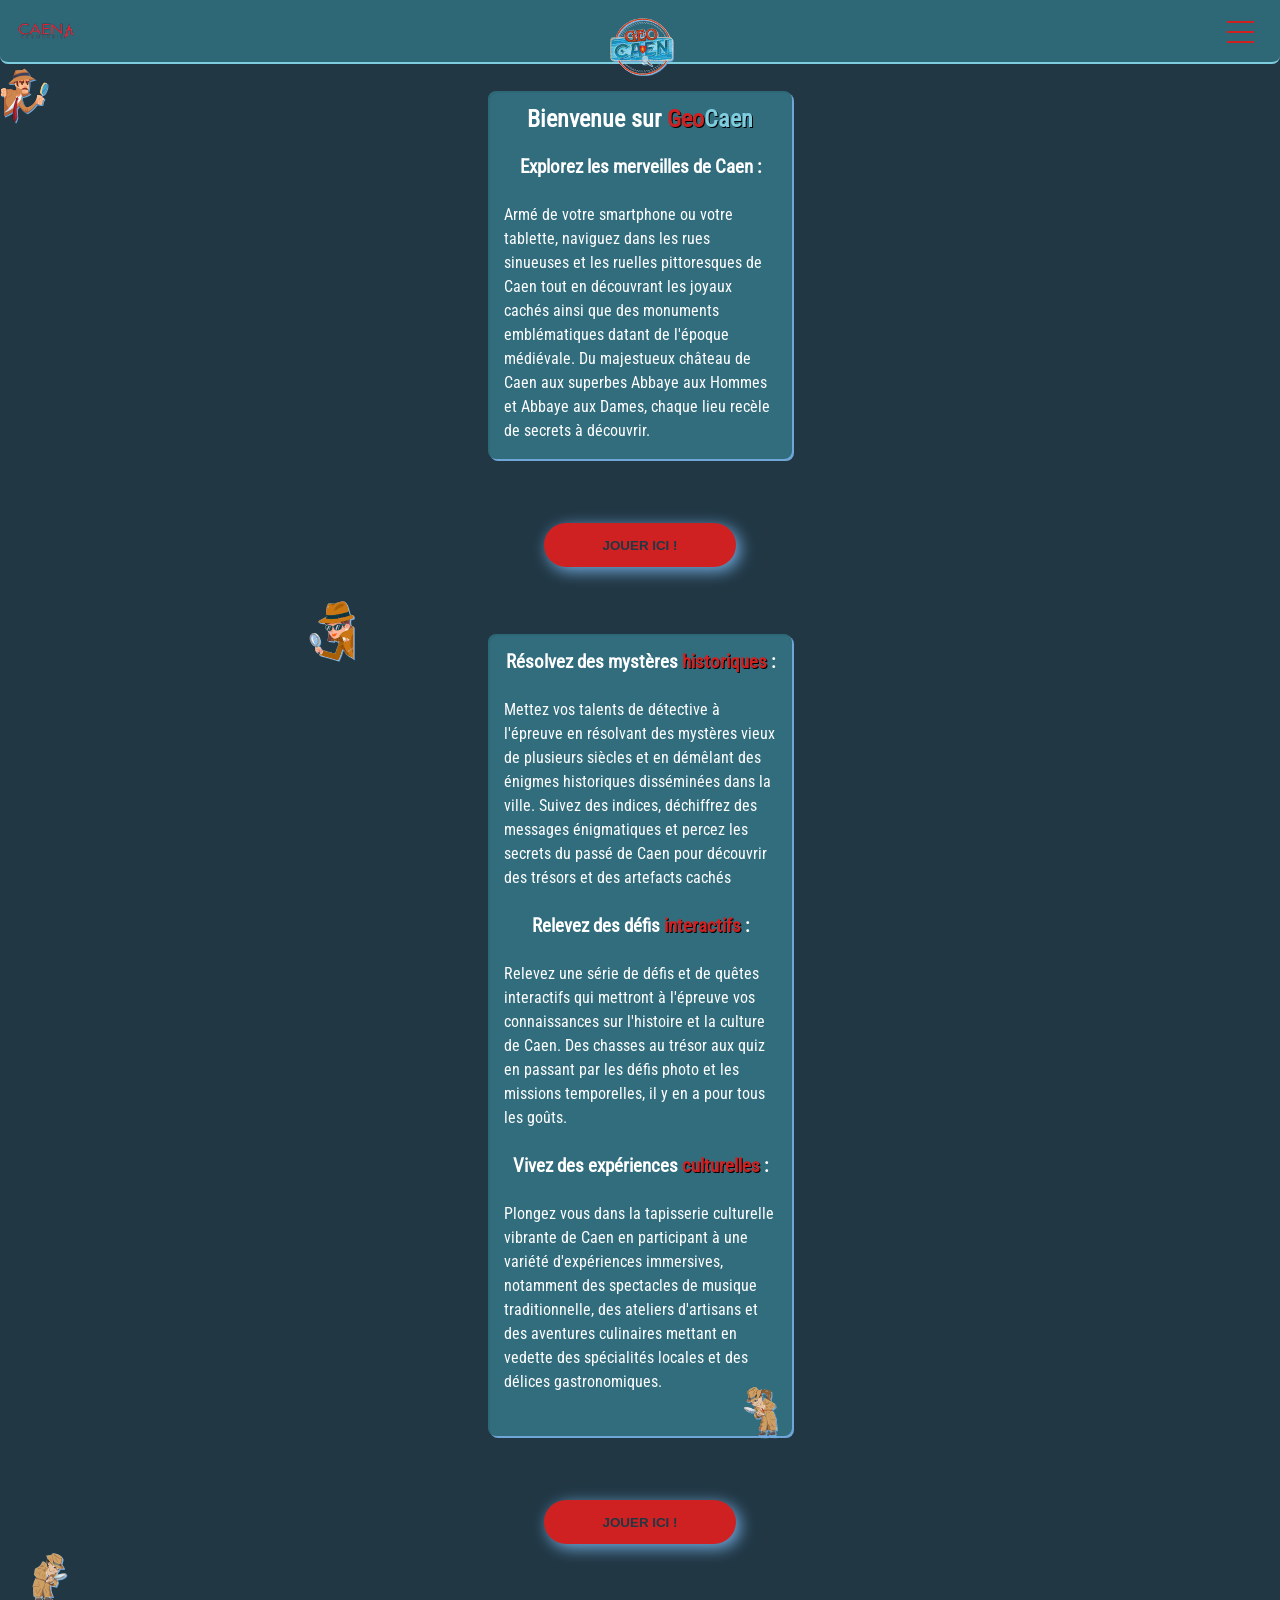
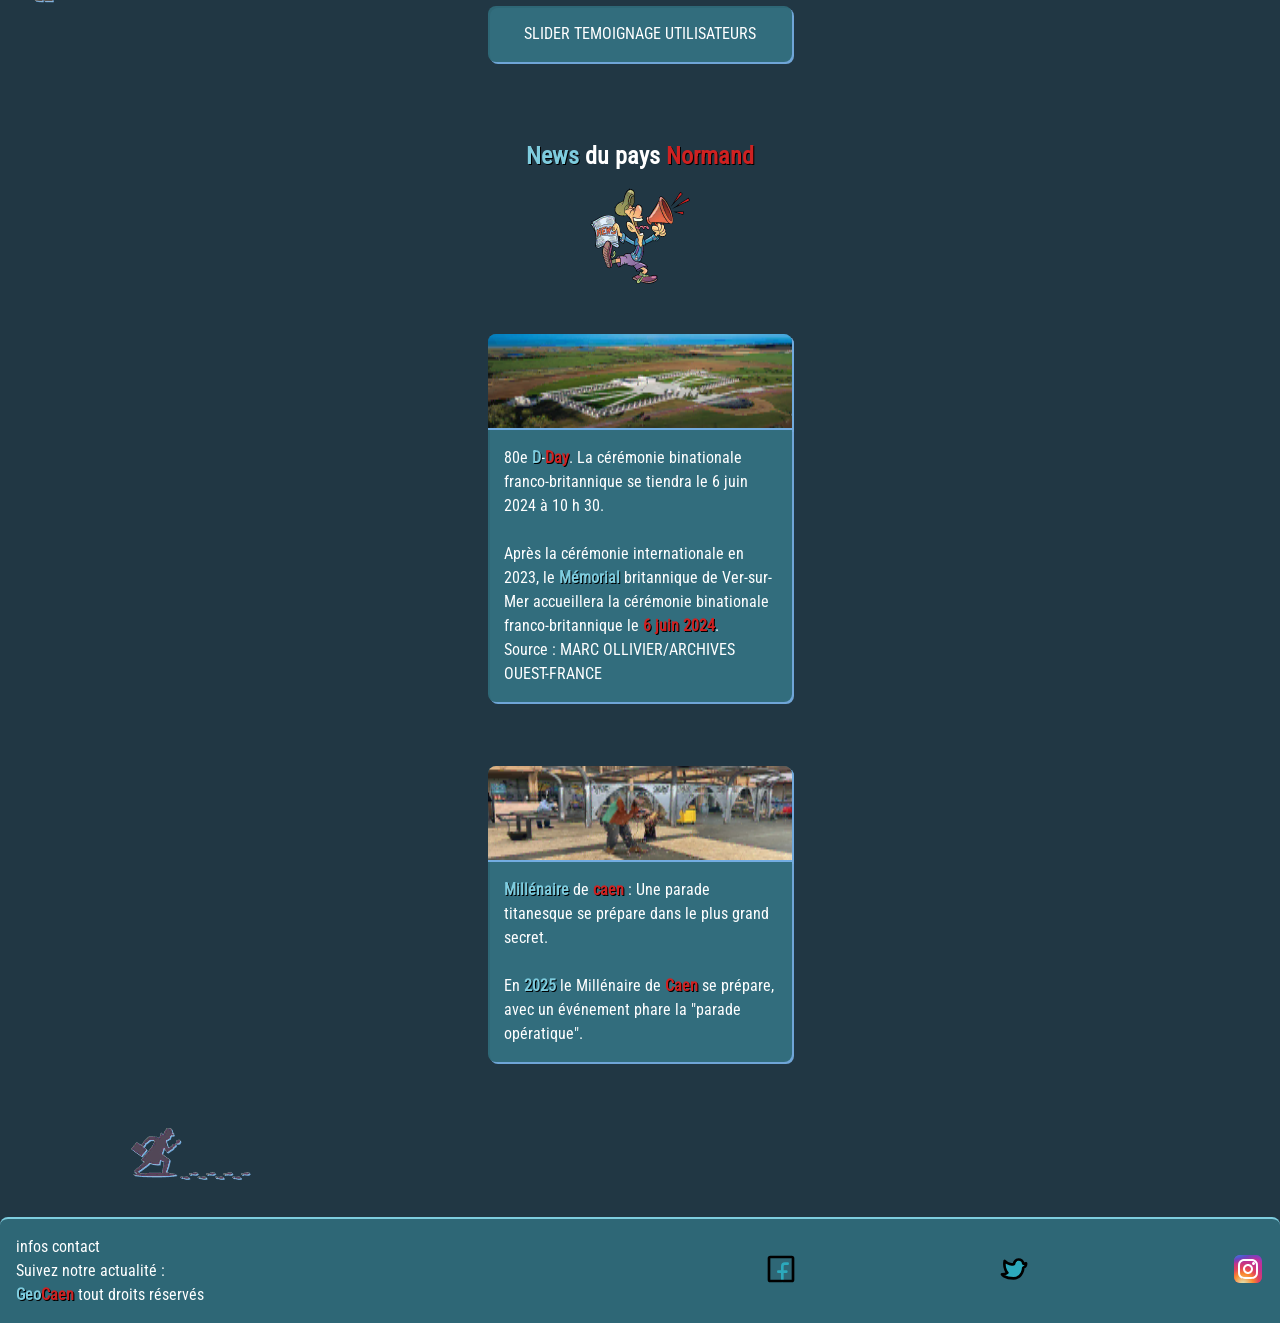
==== commit abd67f51: "popup" ====
--- a/index.html
+++ b/index.html
@@ -40,7 +40,7 @@
               <a class="menu__container-lnk" href="#">A propos de GeoCaen</a>
             </li>
             <li class="menu__container-itm">
-              <a class="menu__container-lnk " href="#">Nous contacter</a>
+              <a class="menu__container-lnk" href="#">Nous contacter</a>
             </li>
           </ul>
         </nav>
@@ -52,7 +52,7 @@
           src="/img/detective window-sm.webp"
           alt="enqueteur"
         />
-        <div class=" box-content main__content-txt box__style">
+        <div class="box-content main__content-txt box__style">
           <h1 class="main__content-ttl">
             Bienvenue sur <span class="txt__red">Geo</span
             ><span class="txt__blue">Caen</span>
@@ -67,7 +67,9 @@
             à découvrir.
           </p>
         </div>
-        <a class="link" href="jeux.html"><button class="btn">jouer ici !</button></a>
+        <a class="link" href="jeux.html"
+          ><button class="btn">jouer ici !</button></a
+        >
         <img
           class="main__content-img2 site__img"
           src="/img/femme_window-sm.webp"
@@ -112,7 +114,9 @@
           />
         </div>
 
-        <a class="link" href="jeux.html"><button class="btn">jouer ici !</button></a>
+        <a class="link" href="jeux.html"
+          ><button class="btn">jouer ici !</button></a
+        >
       </section>
 
       <img
@@ -121,7 +125,7 @@
         alt="garçon"
       />
 
-      <section class=" box-content box__style">
+      <section class="box-content box__style">
         <p>SLIDER TEMOIGNAGE UTILISATEURS</p>
       </section>
 
@@ -136,7 +140,7 @@
             alt="livreur de journaux"
           />
         </div>
-        <div class=" box-content box__style">
+        <div class="box-content box__style">
           <img
             class="news__img"
             src="/img/memorial-britannique-ver-sur-mer.webp"
@@ -148,14 +152,13 @@
             >. La cérémonie binationale franco-britannique se tiendra le 6 juin
             2024 à 10 h 30.
           </p>
-<br>
+          <br />
           <p>
             Après la cérémonie internationale en 2023, le
             <span class="txt__blue">Mémorial</span> britannique de Ver-sur-Mer
             accueillera la cérémonie binationale franco-britannique le
-            <span class="txt__red"> 6 juin 2024</span>.<br>Source :
-           MARC OLLIVIER/ARCHIVES
-            OUEST-FRANCE
+            <span class="txt__red"> 6 juin 2024</span>.<br />Source : MARC
+            OLLIVIER/ARCHIVES OUEST-FRANCE
           </p>
         </div>
 
@@ -163,10 +166,10 @@
           <img class="news__img" src="/img/millenaire caen.webp" alt="" />
           <p>
             <span class="txt__blue">Millénaire</span> de
-            <span class="txt__red">caen</span> : Une parade titanesque se prépare
-            dans le plus grand secret.
-          </p>
-          <br>
+            <span class="txt__red">caen</span> : Une parade titanesque se
+            prépare dans le plus grand secret.
+          </p>
+          <br />
           <p>
             En <span class="txt__blue">2025</span> le Millénaire de
             <span class="txt__red">Caen</span> se prépare, avec un événement
@@ -179,41 +182,41 @@
           alt="detective"
         />
       </section>
-      <footer class="footer">
-        <div class="footer__txt">
-          <p>infos contact</p>
-          <p>Suivez notre actualité :</p>
-          <p>
-            <span class="txt__blue">Geo</span
-            ><span class="txt__red">Caen</span> tout droits réservés
-          </p>
-        </div>
-        <ul class="footer__icn">
-          <li>
-            <img
-              class="footer__icn-img"
-              src="/img/facebook-square-svgrepo-com.svg"
-              alt="facebook"
-            />
-          </li>
-          <li>
-            <img
-              class="footer__icn-img"
-              src="/img/twitter-svgrepo-com.svg"
-              alt="twitter"
-            />
-          </li>
-          <li>
-            <img
-              class="footer__icn-img"
-              src="/img/instagram-1-svgrepo-com.svg"
-              alt="instagram"
-            />
-          </li>
-        </ul>
-      </footer>
     </main>
-
-    <script type="module" src="/main.js"></script>
+    <footer class="footer">
+      <div class="footer__txt">
+        <p>infos contact</p>
+        <p>Suivez notre actualité :</p>
+        <p>
+          <span class="txt__blue">Geo</span
+          ><span class="txt__red">Caen</span> tout droits réservés
+        </p>
+      </div>
+      <ul class="footer__icn">
+        <li>
+          <img
+            class="footer__icn-img"
+            src="/img/facebook-square-svgrepo-com.svg"
+            alt="facebook"
+          />
+        </li>
+        <li>
+          <img
+            class="footer__icn-img"
+            src="/img/twitter-svgrepo-com.svg"
+            alt="twitter"
+          />
+        </li>
+        <li>
+          <img
+            class="footer__icn-img"
+            src="/img/instagram-1-svgrepo-com.svg"
+            alt="instagram"
+          />
+        </li>
+      </ul>
+    </footer>
+
+    <script src="/main.js"></script>
   </body>
 </html>
--- a/css/style.css
+++ b/css/style.css
@@ -97,43 +97,6 @@
 
 .box-content {
   margin-bottom: 4rem;
-}
-
-.popup {
-  display: none;
-  position: fixed;
-  padding: 10px;
-  width: 280px;
-  left: 50%;
-  margin-left: -150px;
-  height: 180px;
-  top: 50%;
-  margin-top: -100px;
-  background: #FFF;
-  border: 3px solid #F04A49;
-  z-index: 20;
-}
-
-#popup:after {
-  position: fixed;
-  content: "";
-  top: 0;
-  left: 0;
-  bottom: 0;
-  right: 0;
-  background: rgba(0, 0, 0, 0.5);
-  z-index: -2;
-}
-
-#popup:before {
-  position: absolute;
-  content: "";
-  top: 0;
-  left: 0;
-  bottom: 0;
-  right: 0;
-  background: #FFF;
-  z-index: -1;
 }
 
 :root {
@@ -445,69 +408,93 @@
   border-radius: 1rem;
   margin: -1rem 0 3rem 0;
   text-align: center;
-}
-
-.popup {
+  border: black 2px solid;
+}
+
+.game__form-wrong {
+  width: 85%;
+  height: 5rem;
+  border-radius: 1rem;
+  margin: -1rem 0 3rem 0;
+  text-align: center;
+  border: #cf2121 4px solid;
+}
+.game__form-wrong.game__form-wrong::-moz-placeholder {
+  color: #cf2121;
+  font-weight: 900;
+}
+.game__form-wrong.game__form-wrong::placeholder {
+  color: #cf2121;
+  font-weight: 900;
+}
+
+.popup,
+.popupk {
   display: none;
   position: fixed;
-  padding: 10px;
+  padding: 3rem;
   width: 280px;
   left: 50%;
-  margin-left: -150px;
-  height: 180px;
+  margin-left: -8.5rem;
+  height: -moz-fit-content;
+  height: fit-content;
   top: 50%;
-  margin-top: -100px;
-  background: #FFF;
-  border: 3px solid #F04A49;
+  margin-top: -10rem;
+  background: #213744;
+  border-radius: 1rem;
   z-index: 20;
-}
-
-#popup:after {
-  position: fixed;
-  content: "";
-  top: 0;
-  left: 0;
-  bottom: 0;
-  right: 0;
-  background: rgba(0, 0, 0, 0.5);
-  z-index: -2;
-}
-
-#popup:before {
+  border: #cf2121 4px solid;
+  filter: drop-shadow(#cf2121 4px 4px 4px);
+}
+
+#popup:before,
+#popupk:before {
   position: absolute;
   content: "";
   top: 0;
   left: 0;
   bottom: 0;
   right: 0;
-  background: #FFF;
+  background: rgba(48, 107, 121, 0.9529411765);
+  border-radius: 1rem;
   z-index: -1;
-}
-
-/* Styling buttons & webpage */
-body {
-  background: offwhite;
-  font-family: Arial, sans-serif;
-  text-align: center;
-}
-
-button {
-  margin-top: 50px;
-  background-color: rgba(255, 255, 255, 0.3);
-  border: 3px solid #F04A49;
-  color: #F04A49;
-  font-size: 25px;
-  padding: 10px 20px;
-}
-
-button:hover {
-  background-color: #F04A49;
-  color: #FFF;
-  border: 3px solid #F04A49;
-  transition: all 0.3s ease 0s;
-}
-
-p {
-  margin: 1em 0;
-  font-size: 16px;
+  padding: 3rem;
+}
+
+.popup__txt {
+  color: #fff;
+  margin-bottom: 1rem;
+}
+
+.pop__btn {
+  margin: 0 auto;
+  background-color: rgba(127, 206, 224, 0.9921568627);
+  border: #cf2121 4px solid;
+  filter: drop-shadow(#cf2121 4px 4px 4px);
+}
+
+.popk-btn {
+  display: flex;
+  flex-direction: row;
+  justify-content: center;
+  margin-top: 2rem;
+}
+
+.popk__btn {
+  width: 6.5rem;
+  background-color: rgba(127, 206, 224, 0.9921568627);
+  border: #cf2121 4px solid;
+  filter: drop-shadow(#cf2121 4px 4px 4px);
+  margin: 0 1rem 0 1rem;
+}
+
+.popupk__txt {
+  text-align: center;
+  font-weight: 800;
+}
+
+.popupk__img {
+  position: relative;
+  left: 3.5rem;
+  top: 1.5rem;
 }/*# sourceMappingURL=style.css.map */
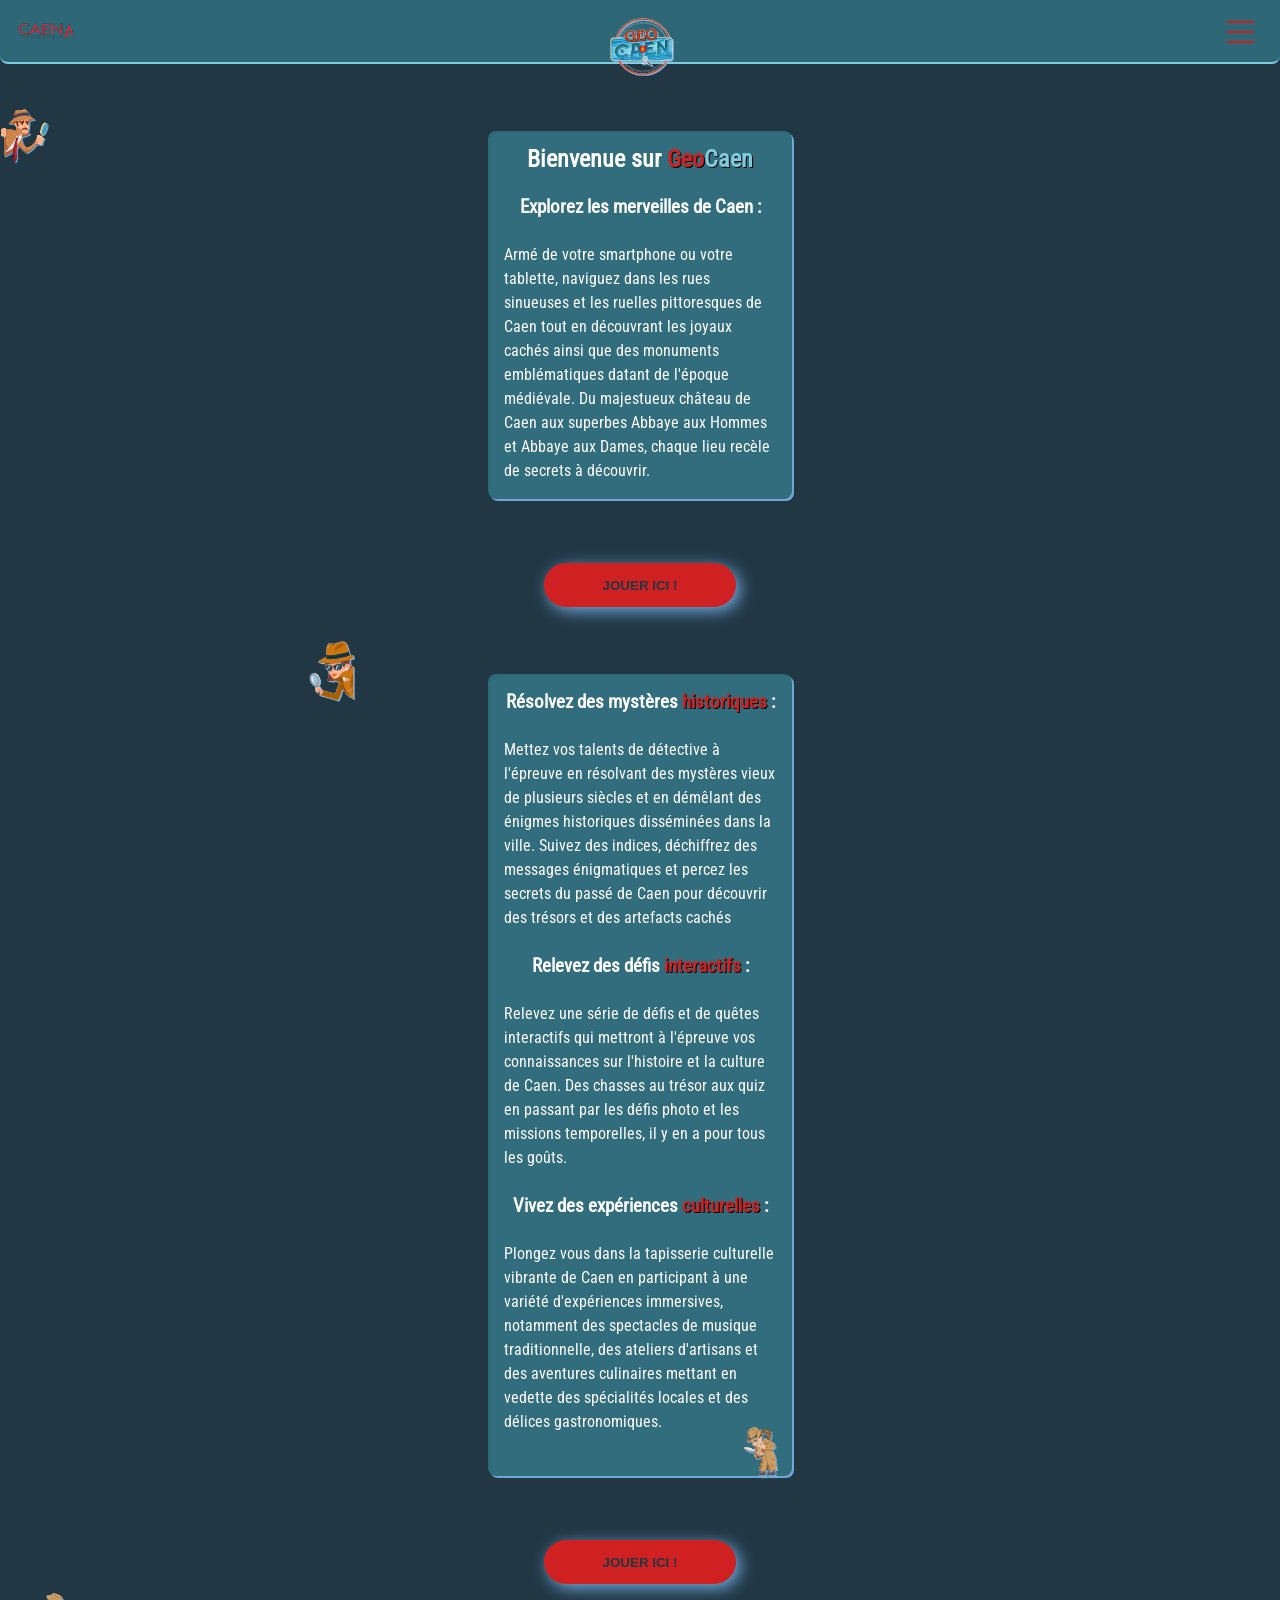
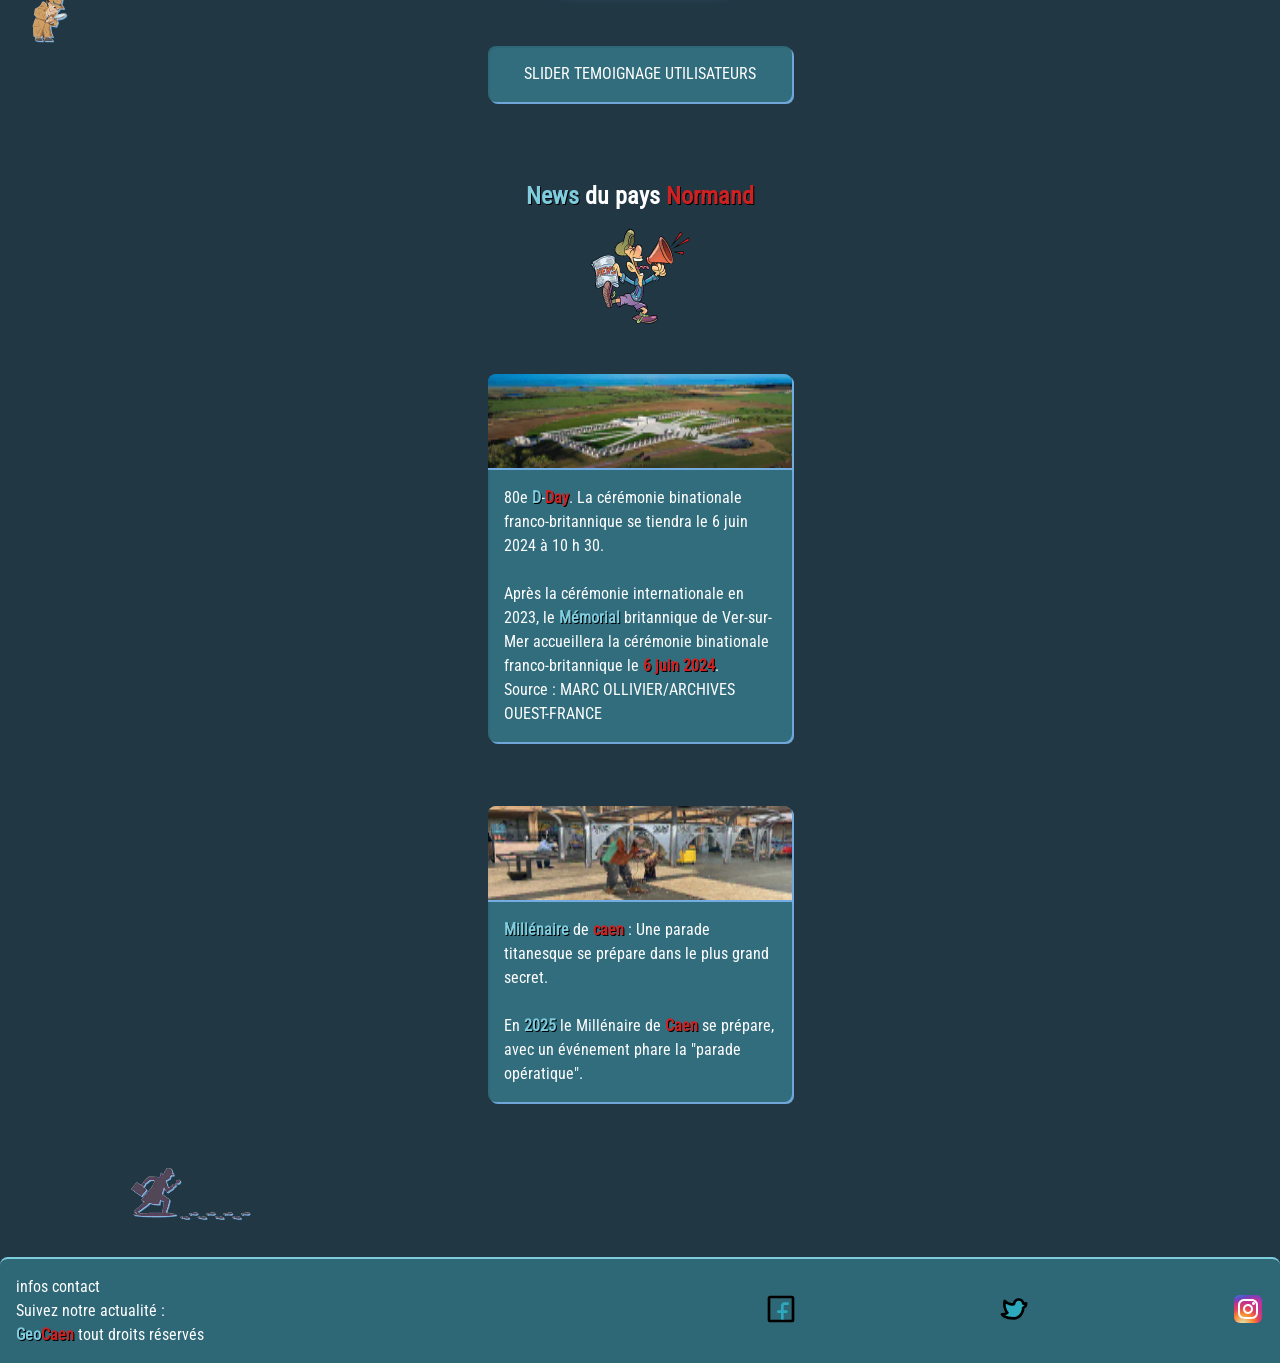
==== commit f16e242f: "bug fix" ====
--- a/index.html
+++ b/index.html
@@ -217,6 +217,6 @@
       </ul>
     </footer>
 
-    <script src="/main.js"></script>
+    <script src="/js/main.js"></script>
   </body>
 </html>
--- a/css/style.css
+++ b/css/style.css
@@ -135,7 +135,11 @@
   border-bottom-left-radius: 0.5rem;
   border-bottom-right-radius: 0.5rem;
   border-bottom: rgba(127, 206, 224, 0.9921568627) 2px solid;
-  margin-bottom: -2.5rem;
+  top: 0;
+  left: 0;
+  position: sticky;
+  width: 100%;
+  z-index: 1000;
 }
 
 .header__logo {
@@ -417,7 +421,7 @@
   border-radius: 1rem;
   margin: -1rem 0 3rem 0;
   text-align: center;
-  border: #cf2121 4px solid;
+  border: #cf2121 2px solid;
 }
 .game__form-wrong.game__form-wrong::-moz-placeholder {
   color: #cf2121;
@@ -429,7 +433,9 @@
 }
 
 .popup,
-.popupk {
+.popupk,
+.popupGood,
+.popupWrong {
   display: none;
   position: fixed;
   padding: 3rem;
@@ -443,12 +449,14 @@
   background: #213744;
   border-radius: 1rem;
   z-index: 20;
-  border: #cf2121 4px solid;
+  border: #cf2121 2px solid;
   filter: drop-shadow(#cf2121 4px 4px 4px);
 }
 
 #popup:before,
-#popupk:before {
+#popupk:before,
+#incorrectPopup:before,
+#correctPopup:before {
   position: absolute;
   content: "";
   top: 0;
@@ -464,28 +472,29 @@
 .popup__txt {
   color: #fff;
   margin-bottom: 1rem;
+  text-align: center;
 }
 
 .pop__btn {
   margin: 0 auto;
   background-color: rgba(127, 206, 224, 0.9921568627);
-  border: #cf2121 4px solid;
+  border: #cf2121 1px solid;
   filter: drop-shadow(#cf2121 4px 4px 4px);
-}
-
-.popk-btn {
-  display: flex;
-  flex-direction: row;
-  justify-content: center;
-  margin-top: 2rem;
+  width: 7rem;
 }
 
 .popk__btn {
-  width: 6.5rem;
   background-color: rgba(127, 206, 224, 0.9921568627);
   border: #cf2121 4px solid;
   filter: drop-shadow(#cf2121 4px 4px 4px);
-  margin: 0 1rem 0 1rem;
+  width: 7rem;
+  margin: 3rem 0.5rem 0 0.5rem;
+}
+
+.popk-btn {
+  display: flex;
+  align-items: center;
+  justify-content: center;
 }
 
 .popupk__txt {
@@ -497,4 +506,13 @@
   position: relative;
   left: 3.5rem;
   top: 1.5rem;
+}
+
+.pop__img {
+  left: 3.5rem;
+  margin-bottom: 1rem;
+}
+
+.middle__img1 {
+  left: 9.5rem;
 }/*# sourceMappingURL=style.css.map */
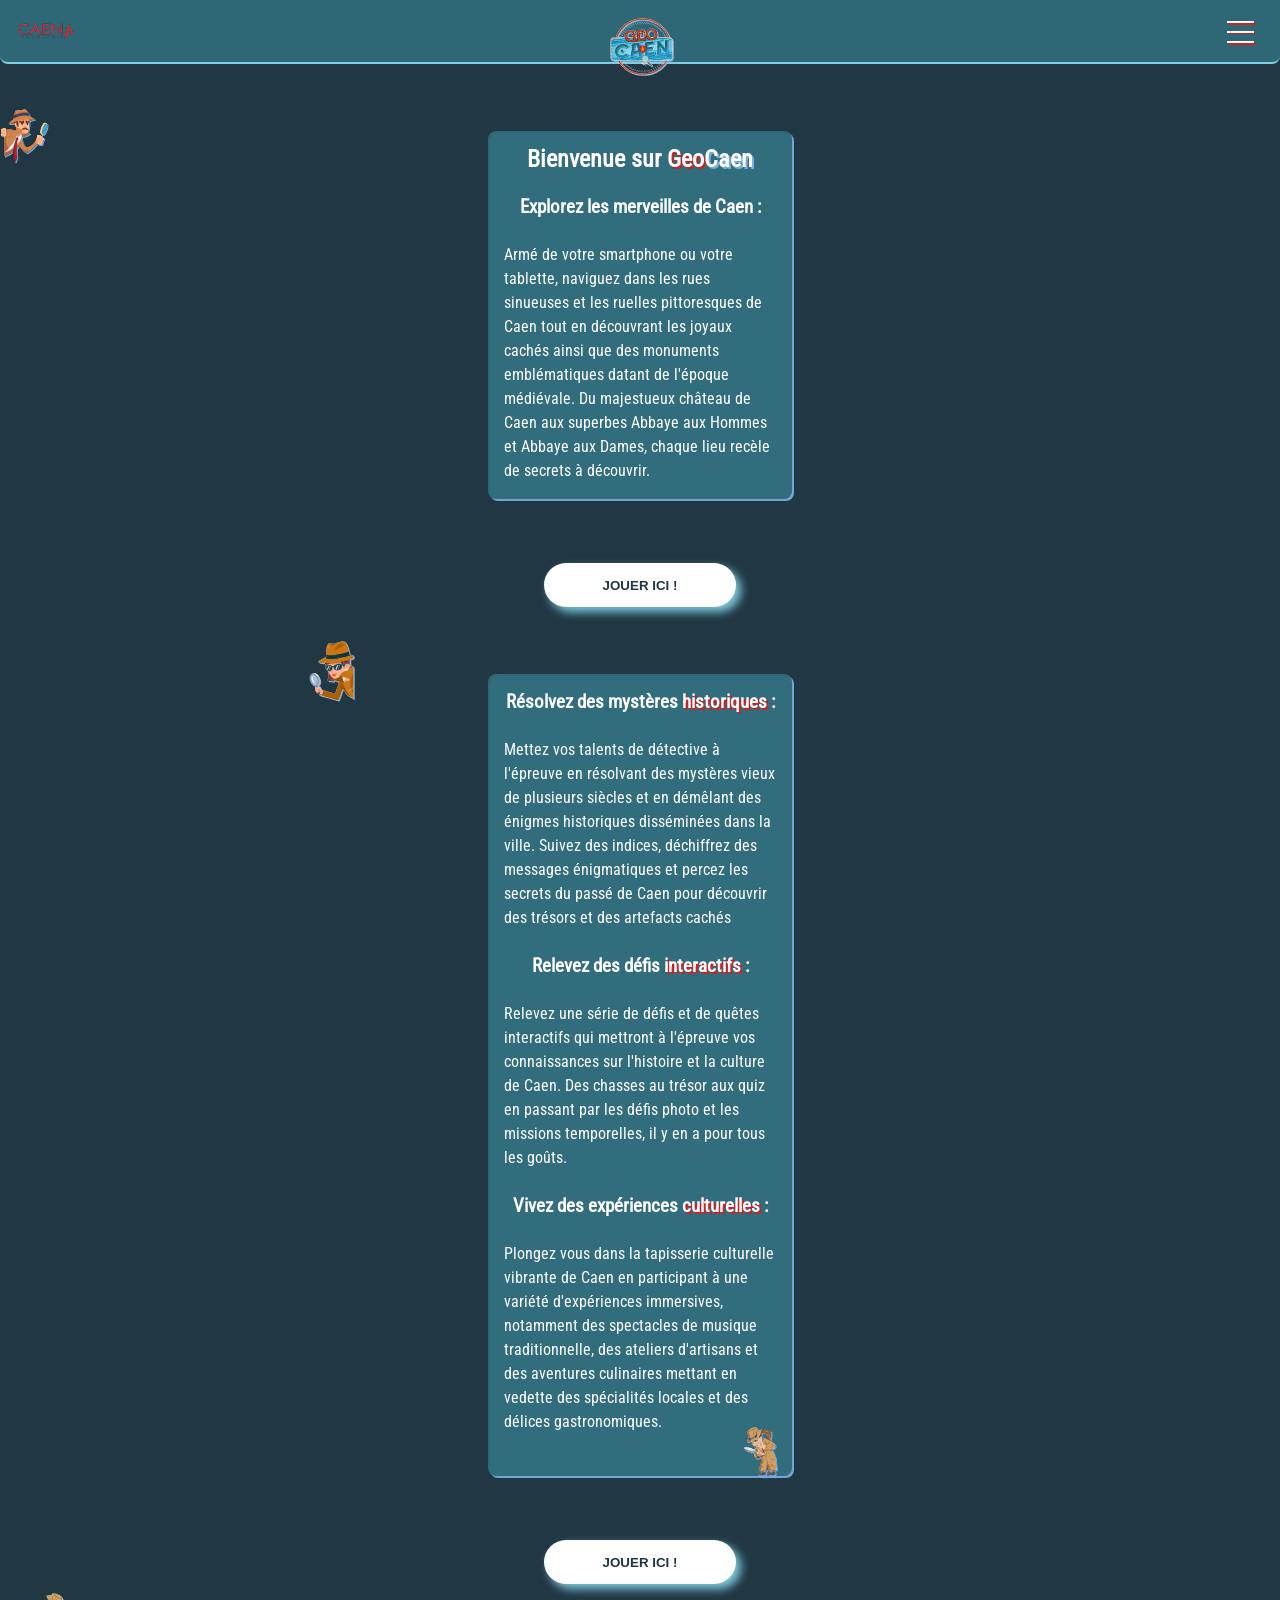
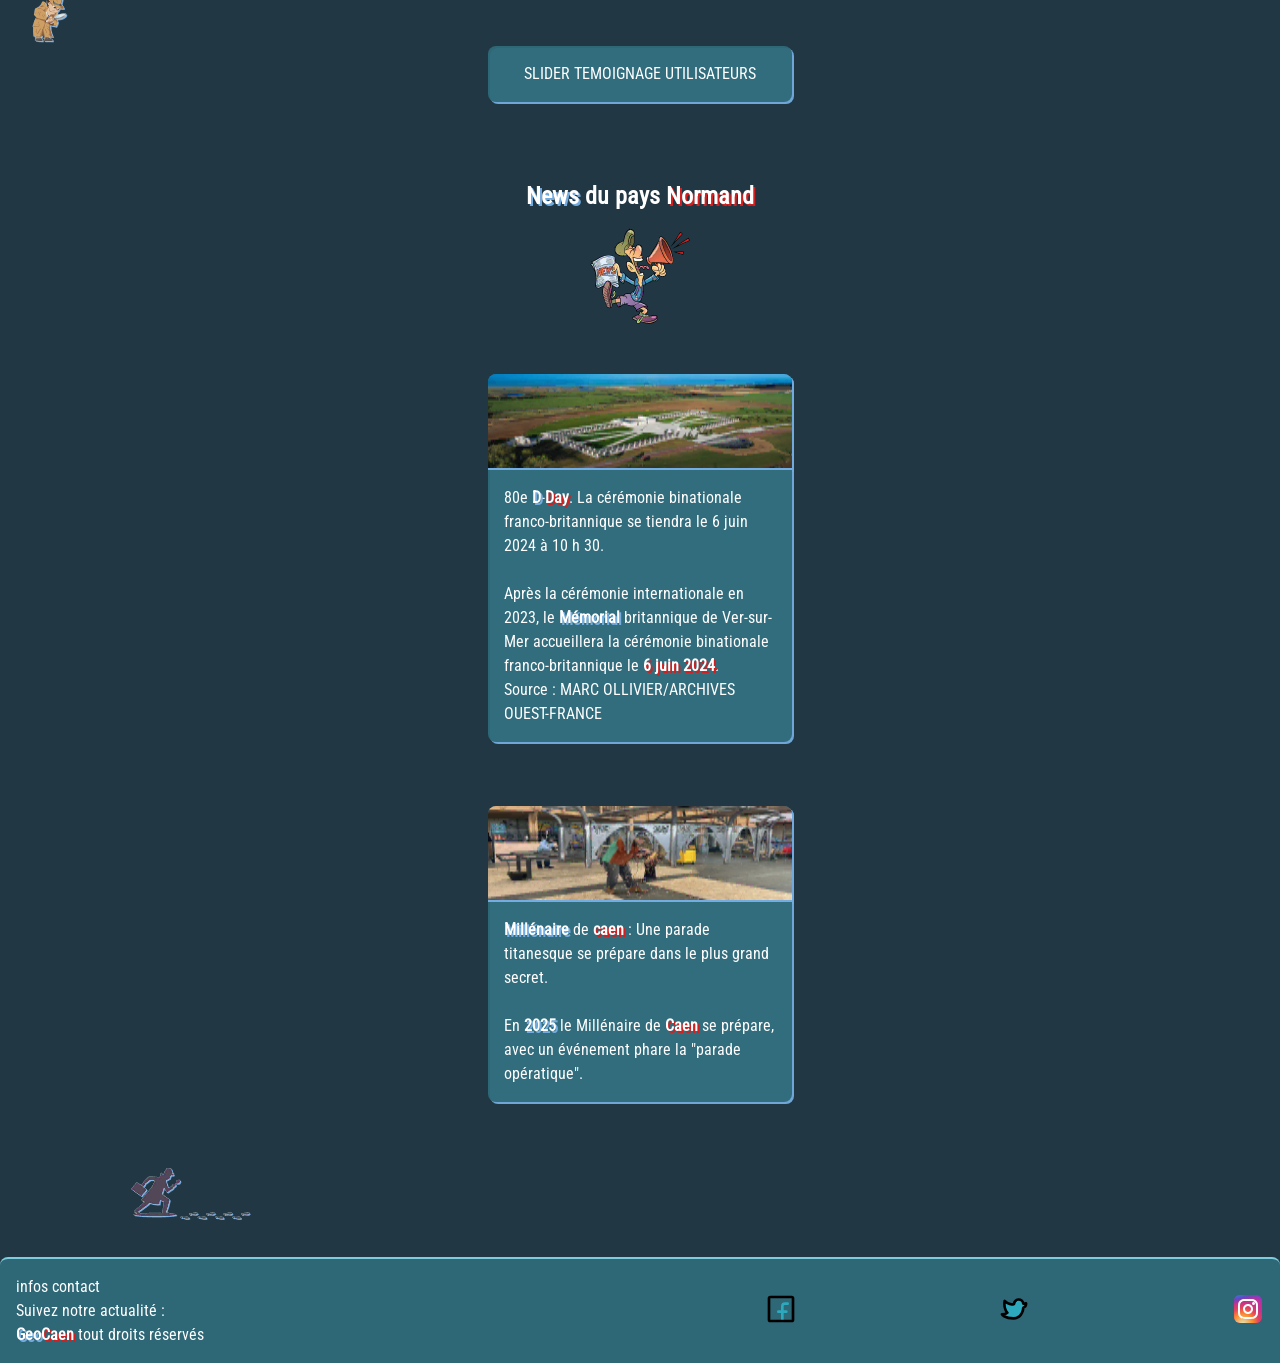
==== commit efaa256c: "popup change" ====
--- a/index.html
+++ b/index.html
@@ -27,9 +27,7 @@
         </div>
         <nav id="menu">
           <ul class="menu__container">
-            <li class="menu__container-itm">
-              <a class="menu__container-lnk" href="index.html">Accueil</a>
-            </li>
+            
 
             <li class="menu__container-itm">
               <a class="menu__container-lnk" href="jeux.html"
--- a/css/style.css
+++ b/css/style.css
@@ -12,27 +12,23 @@
 }
 
 .txt__red {
-  color: #cf2121;
-  font-weight: 800;
-  filter: drop-shadow(black 1.5px 1.5px);
+  font-weight: 800;
+  filter: drop-shadow(#cf2121 2px 2px);
 }
 
 .txt__blue {
-  color: rgba(127, 206, 224, 0.9921568627);
-  font-weight: 800;
-  filter: drop-shadow(black 1.5px 1.5px);
+  font-weight: 800;
+  filter: drop-shadow(rgba(119, 176, 230, 0.952) 2px 2px);
 }
 
 .txt__gold {
-  color: #DAAB50;
-  font-weight: 800;
-  filter: drop-shadow(black 1.5px 1.5px);
+  font-weight: 800;
+  filter: drop-shadow(#DAAB50 2.5px 2.5px);
 }
 
 .txt__purple {
-  color: #B58CE9;
-  font-weight: 800;
-  filter: drop-shadow(black 1.5px 1.5px);
+  font-weight: 800;
+  filter: drop-shadow(#B58CE9 2.5px 2.5px);
 }
 
 .news__img {
@@ -47,7 +43,7 @@
 .btn {
   display: block;
   margin: 0 auto;
-  background-color: #cf2121;
+  background-color: #fff;
   border: none;
   width: 12rem;
   height: 2.75rem;
@@ -55,17 +51,17 @@
   text-transform: uppercase;
   color: #213744;
   font-weight: 800;
-  filter: drop-shadow(rgba(119, 176, 230, 0.952) 4px 4px 8px);
+  filter: drop-shadow(rgba(127, 206, 224, 0.9921568627) 5px 5px 5px);
 }
 .btn.btn:hover {
   background-color: rgba(127, 206, 224, 0.9921568627);
   transition: 0.3s ease-in-out;
-  filter: drop-shadow(#cf2121 4px 4px 8px);
+  filter: drop-shadow(#cf2121 2px 2px 5px);
 }
 .btn.btn:active {
   background-color: rgba(127, 206, 224, 0.9921568627);
   transition: 0.3s ease-in-out;
-  filter: drop-shadow(#cf2121 4px 4px 8px);
+  filter: drop-shadow(#cf2121 2px 2px 5px);
 }
 
 .site__img {
@@ -74,7 +70,7 @@
 }
 
 .game__btn {
-  background-color: #cf2121;
+  background-color: #fff;
   border: none;
   width: 9rem;
   height: 2.75rem;
@@ -82,17 +78,17 @@
   text-transform: uppercase;
   color: #213744;
   font-weight: 800;
-  filter: drop-shadow(rgba(119, 176, 230, 0.952) 4px 4px 8px);
+  filter: drop-shadow(rgba(119, 176, 230, 0.952) 4px 4px 5px);
 }
 .game__btn.game__btn:hover {
   background-color: rgba(127, 206, 224, 0.9921568627);
   transition: 0.3s ease-in-out;
-  filter: drop-shadow(#cf2121 4px 4px 8px);
+  filter: drop-shadow(#cf2121 4px 4px 5px);
 }
 .game__btn.game__btn:active {
   background-color: rgba(127, 206, 224, 0.9921568627);
   transition: 0.3s ease-in-out;
-  filter: drop-shadow(#cf2121 4px 4px 8px);
+  filter: drop-shadow(#cf2121 4px 4px 5px);
 }
 
 .box-content {
@@ -139,7 +135,7 @@
   left: 0;
   position: sticky;
   width: 100%;
-  z-index: 1000;
+  z-index: 2;
 }
 
 .header__logo {
@@ -161,7 +157,8 @@
 .menu__toggle .menu__toggle-bar,
 .menu__toggle .menu__toggle-bar:before,
 .menu__toggle .menu__toggle-bar:after {
-  background: #cf2121;
+  background: white;
+  filter: drop-shadow(#cf2121 1px 1px);
   display: block;
   height: 2px;
   opacity: 1;
@@ -208,7 +205,7 @@
 #menu {
   z-index: 1;
   min-width: 100%;
-  min-height: 50%;
+  min-height: 70%;
   position: fixed;
   top: 0;
   height: 0;
@@ -243,13 +240,13 @@
 .main__content-img1 {
   top: 2.5rem;
   right: 0.3rem;
-  z-index: 1000;
+  z-index: 1;
 }
 
 .main__content-img2 {
   left: 19.3rem;
   top: 2rem;
-  z-index: 1000;
+  z-index: 999;
 }
 
 .main__content-img3 {
@@ -410,7 +407,7 @@
   width: 85%;
   height: 5rem;
   border-radius: 1rem;
-  margin: -1rem 0 3rem 0;
+  margin-bottom: 2.5rem;
   text-align: center;
   border: black 2px solid;
 }
@@ -421,7 +418,11 @@
   border-radius: 1rem;
   margin: -1rem 0 3rem 0;
   text-align: center;
-  border: #cf2121 2px solid;
+  border: #cf2121 4px solid;
+  background-image: url(/img/warning-1-svgrepo-com.svg);
+  background-repeat: no-repeat;
+  background-size: 3rem;
+  background-position: 8%;
 }
 .game__form-wrong.game__form-wrong::-moz-placeholder {
   color: #cf2121;
@@ -432,9 +433,53 @@
   font-weight: 900;
 }
 
+.shake {
+  animation: shake 0.5s ease-in-out;
+}
+
+@keyframes shake {
+  0% {
+    transform: translateX(0);
+  }
+  25% {
+    transform: translateX(-1rem);
+  }
+  50% {
+    transform: translateX(1rem);
+  }
+  75% {
+    transform: translateX(-1rem);
+  }
+  100% {
+    transform: translateX(0);
+  }
+}
+.wrong__txt {
+  text-align: center;
+  background: #213744;
+  padding: 0.2rem;
+  color: #cf2121;
+  width: -moz-fit-content;
+  width: fit-content;
+  position: relative;
+  bottom: 1rem;
+  right: 12rem;
+}
+
+.wrong__txt--disp {
+  text-align: center;
+  background: #213744;
+  padding: 0.2rem;
+  color: #cf2121;
+  width: -moz-fit-content;
+  width: fit-content;
+  position: relative;
+  bottom: 1rem;
+  left: 5.5rem;
+}
+
 .popup,
 .popupk,
-.popupGood,
 .popupWrong {
   display: none;
   position: fixed;
@@ -450,7 +495,28 @@
   border-radius: 1rem;
   z-index: 20;
   border: #cf2121 2px solid;
-  filter: drop-shadow(#cf2121 4px 4px 4px);
+}
+
+.popupGood {
+  position: fixed;
+  bottom: 0;
+  left: 50%;
+  width: 100%;
+  transform: translateX(-50%);
+  padding: 1rem;
+  border-top-left-radius: 1rem;
+  border-top-right-radius: 1rem;
+  border-top: rgba(119, 176, 230, 0.952) 2px solid;
+  z-index: 1000;
+  opacity: 0;
+  pointer-events: none;
+  transition: opacity 1s ease, transform 3s ease;
+}
+
+.popupGood.show {
+  opacity: 2;
+  pointer-events: auto;
+  transform: translateX(-50%) translateY(-10px);
 }
 
 #popup:before,
@@ -475,26 +541,15 @@
   text-align: center;
 }
 
-.pop__btn {
-  margin: 0 auto;
-  background-color: rgba(127, 206, 224, 0.9921568627);
-  border: #cf2121 1px solid;
-  filter: drop-shadow(#cf2121 4px 4px 4px);
+.popupk__container {
+  display: flex;
+  align-items: center;
+  justify-content: center;
+}
+
+.popupk__btn {
   width: 7rem;
-}
-
-.popk__btn {
-  background-color: rgba(127, 206, 224, 0.9921568627);
-  border: #cf2121 4px solid;
-  filter: drop-shadow(#cf2121 4px 4px 4px);
-  width: 7rem;
-  margin: 3rem 0.5rem 0 0.5rem;
-}
-
-.popk-btn {
-  display: flex;
-  align-items: center;
-  justify-content: center;
+  margin: 1rem 0.5rem 0.5rem;
 }
 
 .popupk__txt {
@@ -509,7 +564,7 @@
 }
 
 .pop__img {
-  left: 3.5rem;
+  left: 8.5rem;
   margin-bottom: 1rem;
 }
 
